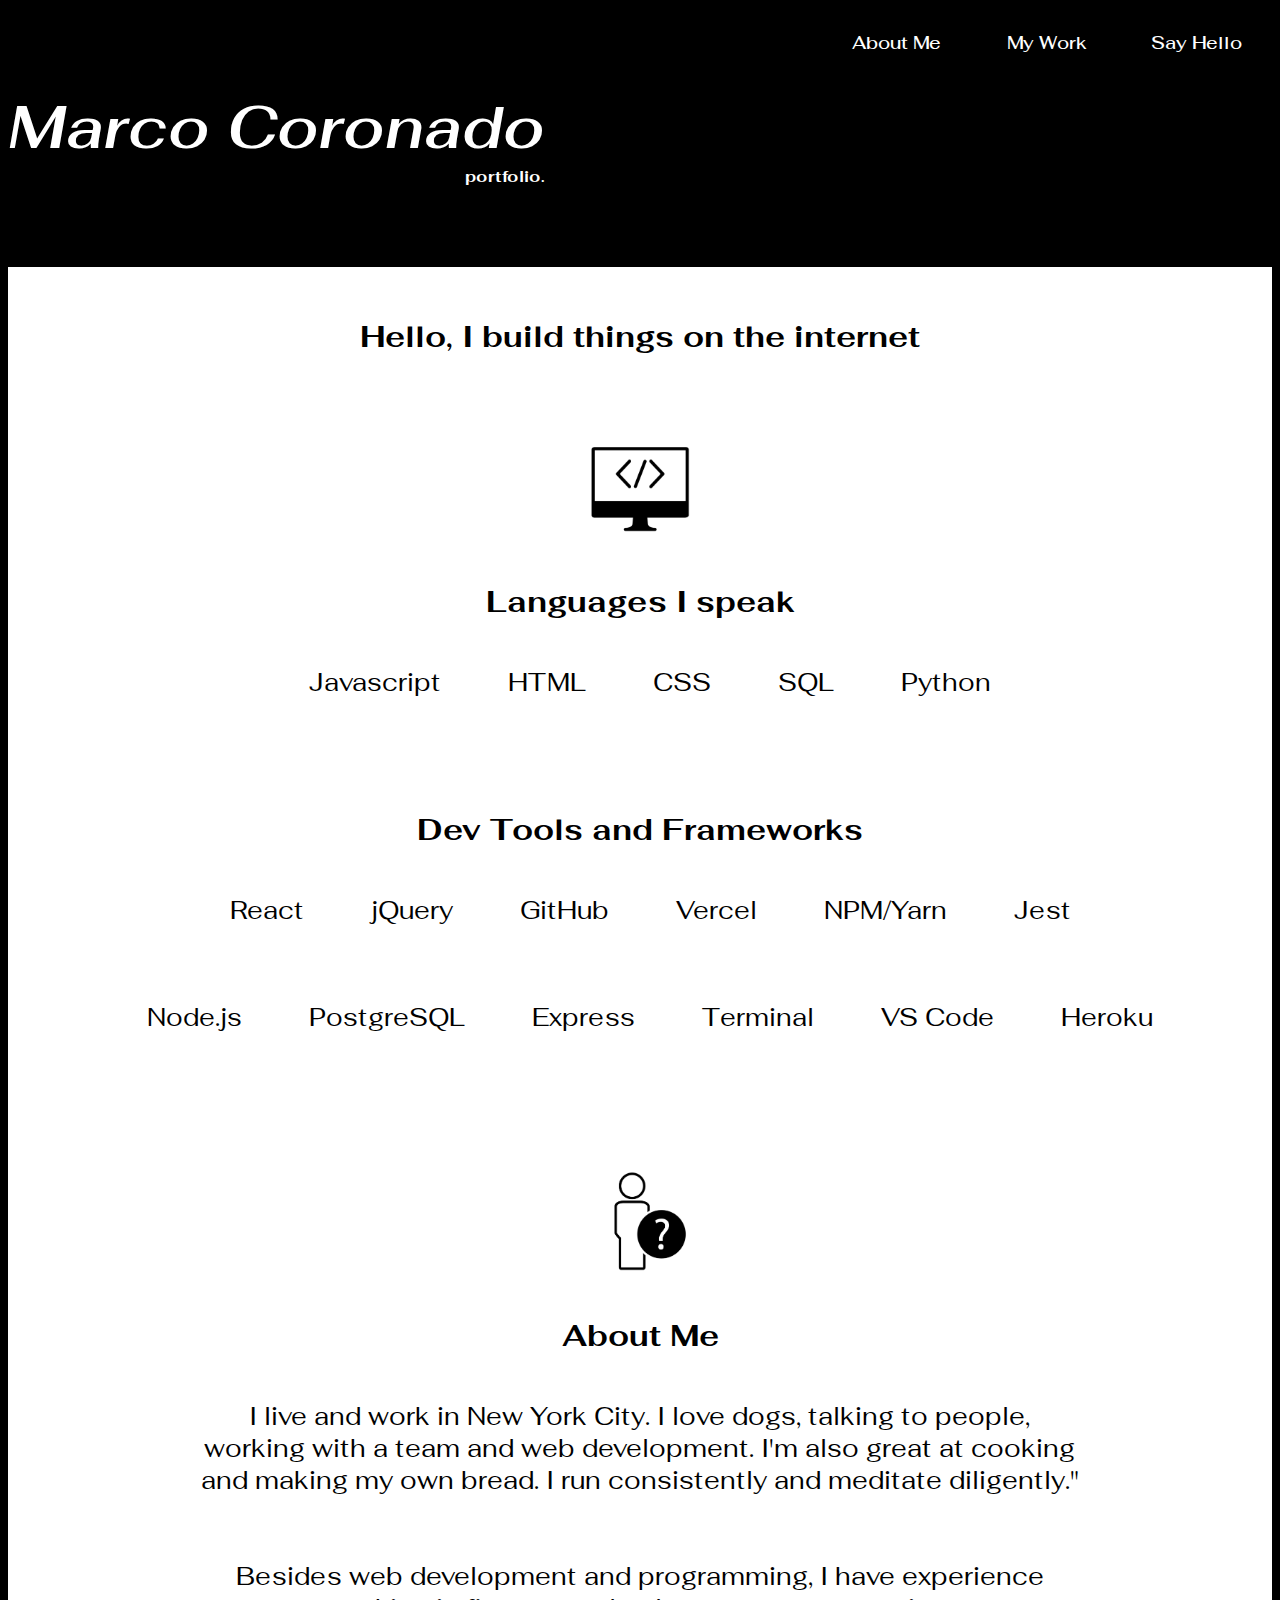
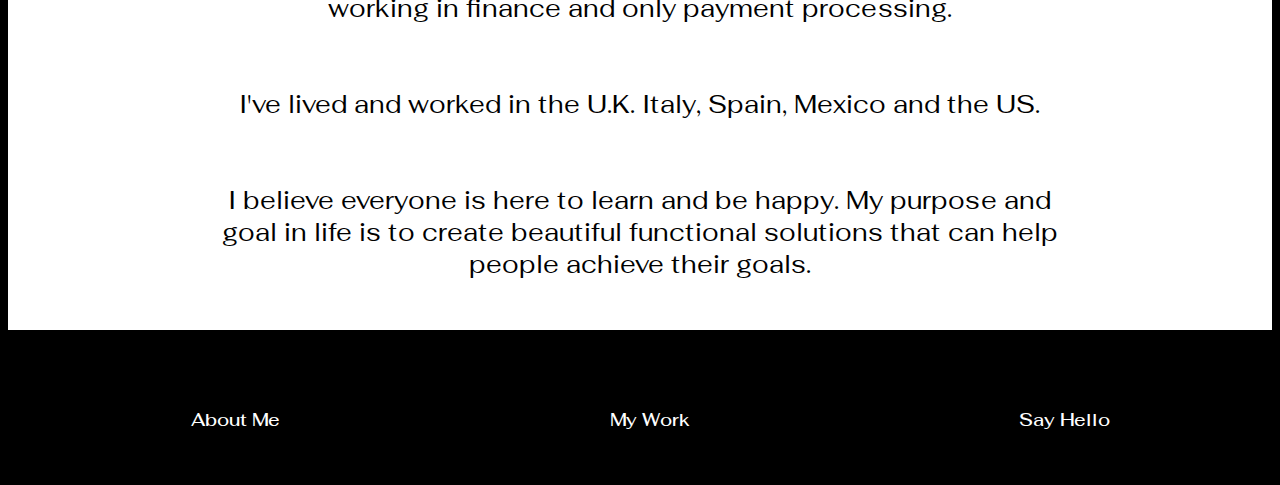
==== index.html @ 46ab3c5c "fixing links" ====
<!DOCTYPE html>
<html lang="en">
  <head>
    <meta charset="UTF-8" />

    <meta name="viewport" content="width=device-width, initial-scale=1.0" />
    <meta http-equiv="X-UA-Compatible" content="ie=edge" />
    <title>Marco Coronado's portfolio</title>
    <link
      href="https://fonts.googleapis.com/css?family=Fahkwang:300,400,500,600&display=swap"
      rel="stylesheet"
    />
    <link
      href="https://fonts.googleapis.com/css?family=Cormorant:400,500&display=swap"
      rel="stylesheet"
    />

    <link rel="stylesheet" href="css/stylesphoneview.css" />
  </head>

  <body>
    <header>
      <div class="name">
        <h1 id="name">Marco Coronado</h1>
        <h4 id="port">portfolio.</h4>
      </div>
      <a id="tagmenu" href="./html/today.html"
        ><img
          id="hmenu"
          src="./css/images/hamburguermenu.png"
          alt="hamburger menu"
      /></a>

      <div class="headerlinks">
        <ul class="nav-links">
          <li class="button">
            <a href="index.html" class="nounder">About Me</a>
          </li>
          <li class="button">
            <a href="./html/mywork.html" class="nounder">My Work</a>
          </li>
          <li class="button">
            <a href="./html/contact.html" class="nounder">Say Hello</a>
          </li>
        </ul>
      </div>
    </header>
    <main>
      <section class="me">
        <h2 id="build">Hello, I build things on the internet</h2>
      </section>
      <section class="skills">
        <div class="uno">
          <div class="dos">
            <br />
            <img
              class="iconweb"
              src="./css/images/iconweb.png"
              alt="computer icon"
            />
            <h2 id="I">
              I’m a front-end web developer, trying to practice kindness and
              compassion as a way of life and respect for our planet.
            </h2>

            <h2>Languages I speak</h2>
            <ul class="lenguages">
              <li>Javascript</li>
              <li>HTML</li>
              <li>CSS</li>
              <li>SQL</li>
              <li>Python</li>
            </ul>
            <br /><br />
            <h2>Dev Tools and Frameworks</h2>
            <ul class="tools">
              <li>React</li>
              <li>jQuery</li>
              <li>GitHub</li>
              <li>Vercel</li>
              <li>NPM/Yarn</li>
              <li>Jest</li>
            </ul>
            <ul class="tools2">
              <li>Node.js</li>
              <li>PostgreSQL</li>
              <li>Express</li>
              <li>Terminal</li>
              <li>VS Code</li>
              <li>Heroku</li>
            </ul>
            <br /><br /><br />
            <img
              class="iconweb"
              src="./css/images/historyicon.png"
              alt="information icon"
            />
            <h2>About Me</h2>

            <p class="bio">
              I live and work in New York City. I love dogs, talking to people,
              working with a team and web development. I'm also great at cooking
              and making my own bread. I run consistently and meditate
              diligently."
              <br /><br /><br />
              Besides web development and programming, I have experience working
              in finance and only payment processing.
              <br /><br /><br />I've lived and worked in the U.K. Italy, Spain,
              Mexico and the US. <br /><br /><br />
              I believe everyone is here to learn and be happy. My purpose and
              goal in life is to create beautiful functional solutions that can
              help people achieve their goals.
            </p>
          </div>
        </div>
        <footer>
          <div class="footer">
            <ul class="nav-links">
              <li class="button">
                <a href="./index.html" class="nounder">About Me</a>
              </li>
              <li class="button">
                <a href="./html/mywork.html" class="nounder">My Work</a>
              </li>
              <li class="button">
                <a href="./html/contact.html" class="nounder">Say Hello</a>
              </li>
            </ul>
          </div>
        </footer>
      </section>
    </main>
  </body>
</html>
---- css/stylesphoneview.css ----
* {
  box-sizing: border-box;
  font-family: Fahkwang;
}

#port {
  margin-top: 0;
}

#name {
  justify-content: space-between;
  margin-bottom: 0;
}

.headerlinks {
  display: none;
}

ul {
  padding: 0px;
  list-style-type: none;
}

.quizzapp {
  text-align: center;
}
.quizzapp img {
  align-content: center;
  display: inline-block;
  width: 90%;
}
.getameal img {
  align-content: center;
  display: inline-block;
  width: 90%;
}

.everRecipes img {
  align-content: center;
  display: inline-block;
  width: 90%;
}
.bookapp img {
  align-content: center;
  display: inline-block;
  width: 90%;
}

.booksmark img {
  align-content: center;
  display: inline-block;
  width: 90%;
}
.booksmark,
.getameal,
.everRecipes,
.bookapp {
  text-align: center;
}
.appdescription {
  font-size: 18px;
}
.avatar {
  display: none;
}

.main,
p,
h2,
.lenguages,
.tools,
.links,
.tools2 {
  text-align: center;
  padding: 0px;
}

.iconweb {
  height: 60px;
  display: block;
  margin-left: auto;
  margin-right: auto;
}

.lenguages,
.tools,
.tools2,
p {
  font-size: 25px;
}

footer {
  background-color: black;
}

.button {
  font-family: "Montserrat", sans-serif;
  font-weight: 500;
  color: #edf0f1;
  width: 200px;
  height: 30px;
  background-color: rgb(0, 0, 0);
  border: none;
  border-radius: 50px;
  transition: all 0.3s ease 0sc;
  font-size: 18px;
  list-style: none;
  padding: 0px;
  line-height: 0px;
}

#I {
  display: none;
}

header {
  justify-content: space-between;
  display: flex;
}
#hmenu {
  justify-content: end;
  height: 30px;
}

#tagmenu {
  margin-top: 21.44px;
  justify-content: flex-end;
}

#build {
  margin: 50px;
}

.buttonmenu {
  font-family: "Montserrat", sans-serif;
  font-weight: 500;
  color: white;
  height: 80px;
  background-color: rgb(0, 0, 0);
  border: none;
  border-radius: 50px;
  transition: all 0.3s ease 0sc;
  font-size: 30px;

  padding: 30px;
  line-height: 25px;
  margin-top: 50px;
  display: inline-block;
  text-align: center;
}

.menulinks {
  display: flex;
  flex-direction: column;
  justify-content: center;
  margin-top: 30%;
}

.menupage {
  color: white;
  text-decoration: none;
  margin: auto;
}

.contacts img {
  width: 100px;
  height: 100px;

  margin-bottom: 10px;
  padding: 15px;
}

.contacts {
  justify-content: center;
  display: flex;
  flex-direction: column;
  margin-left: auto;
  margin-right: auto;
  padding: 40px;
  font-size: 20px;
}

.contacts a {
  color: black;
}

.emailcontact {
  display: flex;
  justify-content: space-between;
}

.githubimg {
  display: flex;
  justify-content: space-between;
}

.lilinkedin {
  display: flex;
  justify-content: space-between;
}

footer {
  display: none;
}

/*big screen starts here****************big screen starts here****************big screen starts here***************/
/*big screen starts here****************big screen starts here****************big screen starts here***************/ /*big screen starts here****************big screen starts here****************big screen starts here***************/
/*big screen starts here****************big screen starts here****************big screen starts here***************/ /*big screen starts here****************big screen starts here****************big screen starts here***************/
/*big screen starts here****************big screen starts here****************big screen starts here***************/ /*big screen starts here****************big screen starts here****************big screen starts here***************/
/*big screen starts here****************big screen starts here****************big screen starts here***************/ /*big screen starts here****************big screen starts here****************big screen starts here***************/

@media screen and (min-width: 375px) {
}

/*big screen starts here****************big screen starts here****************big screen starts here***************/ /*big screen starts here****************big screen starts here****************big screen starts here***************/
/*big screen starts here****************big screen starts here****************big screen starts here***************/ /*big screen starts here****************big screen starts here****************big screen starts here***************/
/*big screen starts here****************big screen starts here****************big screen starts here***************/ /*big screen starts here****************big screen starts here****************big screen starts here***************/
/*big screen starts here****************big screen starts here****************big screen starts here***************/ /*big screen starts here****************big screen starts here****************big screen starts here***************/
/*big screen starts here****************big screen starts here****************big screen starts here***************/
/*big screen starts here****************big screen starts here****************big screen starts here***************/
/*big screen starts here****************big screen starts here****************big screen starts here***************/
@media screen and (min-width: 770px) {
  body {
    background-color: black;
  }

  .iconweb {
    display: block;
    margin-left: auto;
    margin-right: auto;
  }

  #name {
    margin-bottom: 0px;
    padding: 0px;
    margin-top: 80px;
  }
  #build {
    margin: 0px;
    font-size: 30px;
    color: black;
  }

  #port {
    margin-top: 0px;
    color: white;
    text-align: right;
    margin-bottom: 80px;
  }

  #arrow {
    height: 50px;
    margin-left: auto;
    margin-right: auto;
  }

  .avatar {
    height: 150px;
  }

  .me {
    padding: 30px;
    text-align: center;
  }

  .skills {
    background-color: black;
    height: auto;
  }

  .uno {
    background-color: white;
    height: auto;
    text-align: center;
  }

  .logo {
    height: 150px;
    justify-items: left;
  }

  .dos {
    text-align: center;
    padding-top: 10px;
    height: auto;
    color: black;
  }

  h1 {
    color: white;
    padding: 80px;
    font-size: 60px;
    text-align: center;
    font-family: "Fahkwang";
    font-style: oblique;
    font-weight: 600;
  }

  ul {
    list-style: none;
    margin-left: 20px;
    text-align: center;
  }
  .tools,
  .tools2 {
    padding-bottom: 50px;
  }

  .button {
    font-family: "Montserrat", sans-serif;
    font-weight: 500;
    width: 150px;
    height: 30px;
    background-color: black;
    border: none;
    border-radius: 50px;
    transition: all 0.3s ease 0sc;
    font-size: 18px;
    list-style: none;
    padding: 15px;
  }

  .nounder {
    color: white;
    text-decoration: none;
  }

  .bio {
    margin-left: auto;
    margin-right: auto;
    width: 70%;
    color: black;
    padding-bottom: 50px;
  }

  .button:hover {
    background-color: rgba(0, 136, 169, 0.6);
  }

  li {
    padding: 30px;
    text-align: center;
    display: inline;
  }

  .nav-links {
    display: flex;
    flex-direction: row;
    justify-content: space-around;
    padding: 0;
    margin-top: 20px;
  }

  main {
    color: black;
    height: auto;
    background-color: white;
  }

  footer {
    padding-top: 30px;
    background: black;
    display: block;
    font-size: 50px;
  }

  .links {
    display: flex;
    flex-direction: row;
  }

  .iconweb {
    height: 100px;
  }

  h2 {
    padding: 20px;

    font-size: 30px;
  }

  .contacts {
    justify-content: center;
    display: flex;
    margin-left: auto;
    margin-right: auto;
    padding: 40px;
  }

  .contacts a {
    color: black;
    justify-content: space-around;
  }

  .contacts img {
    width: 160px;
    height: 160px;
  }

  .quizzapp img {
    display: inline-block;
    margin: 0;
    width: 600px;
    text-align: center;
  }

  .booksmark img {
    width: 600px;
    height: auto;
  }

  .everRecipes img {
    width: 600px;
    height: auto;
  }

  .getameal img {
    display: inline-block;
    margin: 0;
    width: 600px;
    text-align: center;
  }

  .bookapp img {
    display: inline-block;
    margin: 0;
    width: 600px;
    text-align: center;
  }
  .contacts div {
    margin: 60px;
  }

  .headerlinks {
    display: inline-block;
  }

  .emailcontact {
    font-size: 40px;
  }

  .githubimg {
    font-size: 40px;
  }

  .lilinkedin {
    font-size: 40px;
  }

  .contacts {
    margin: 80px;
  }
}
/* , and end it with  @media screen and (min-width: 650px) */
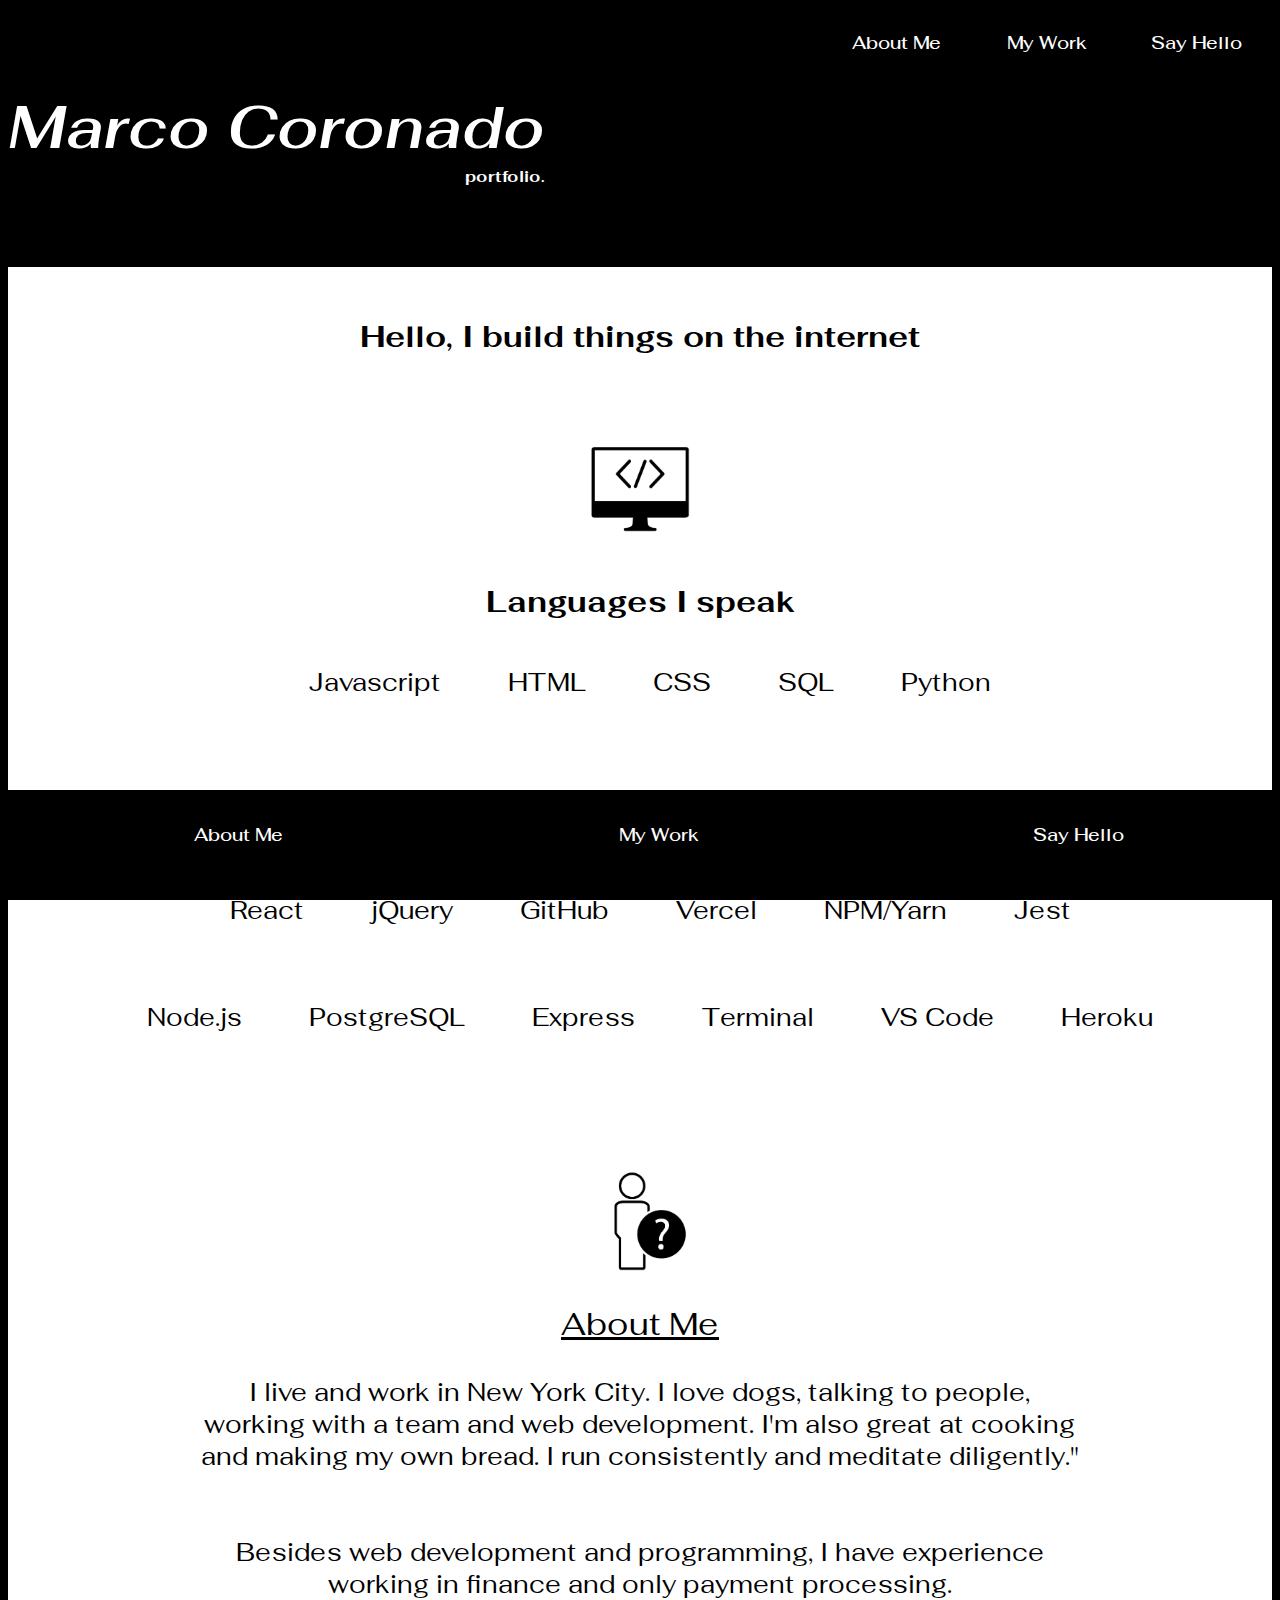
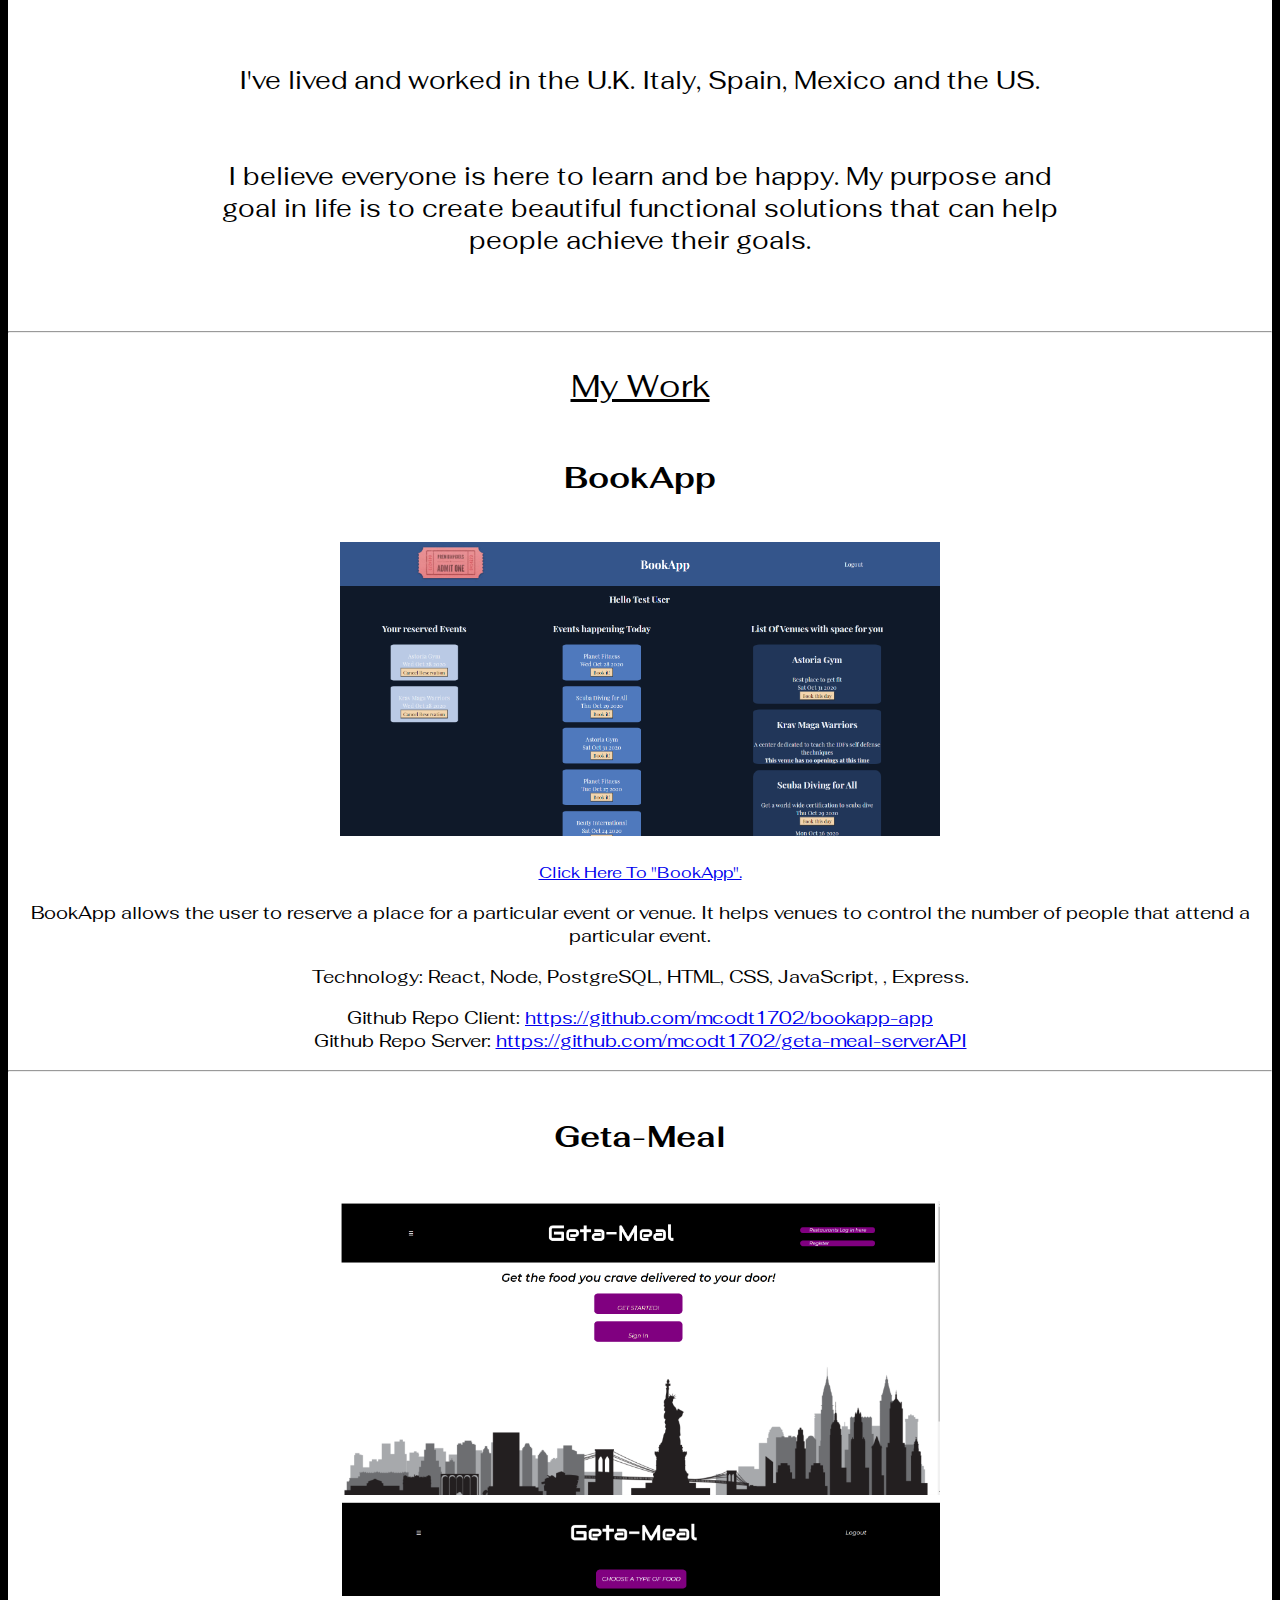
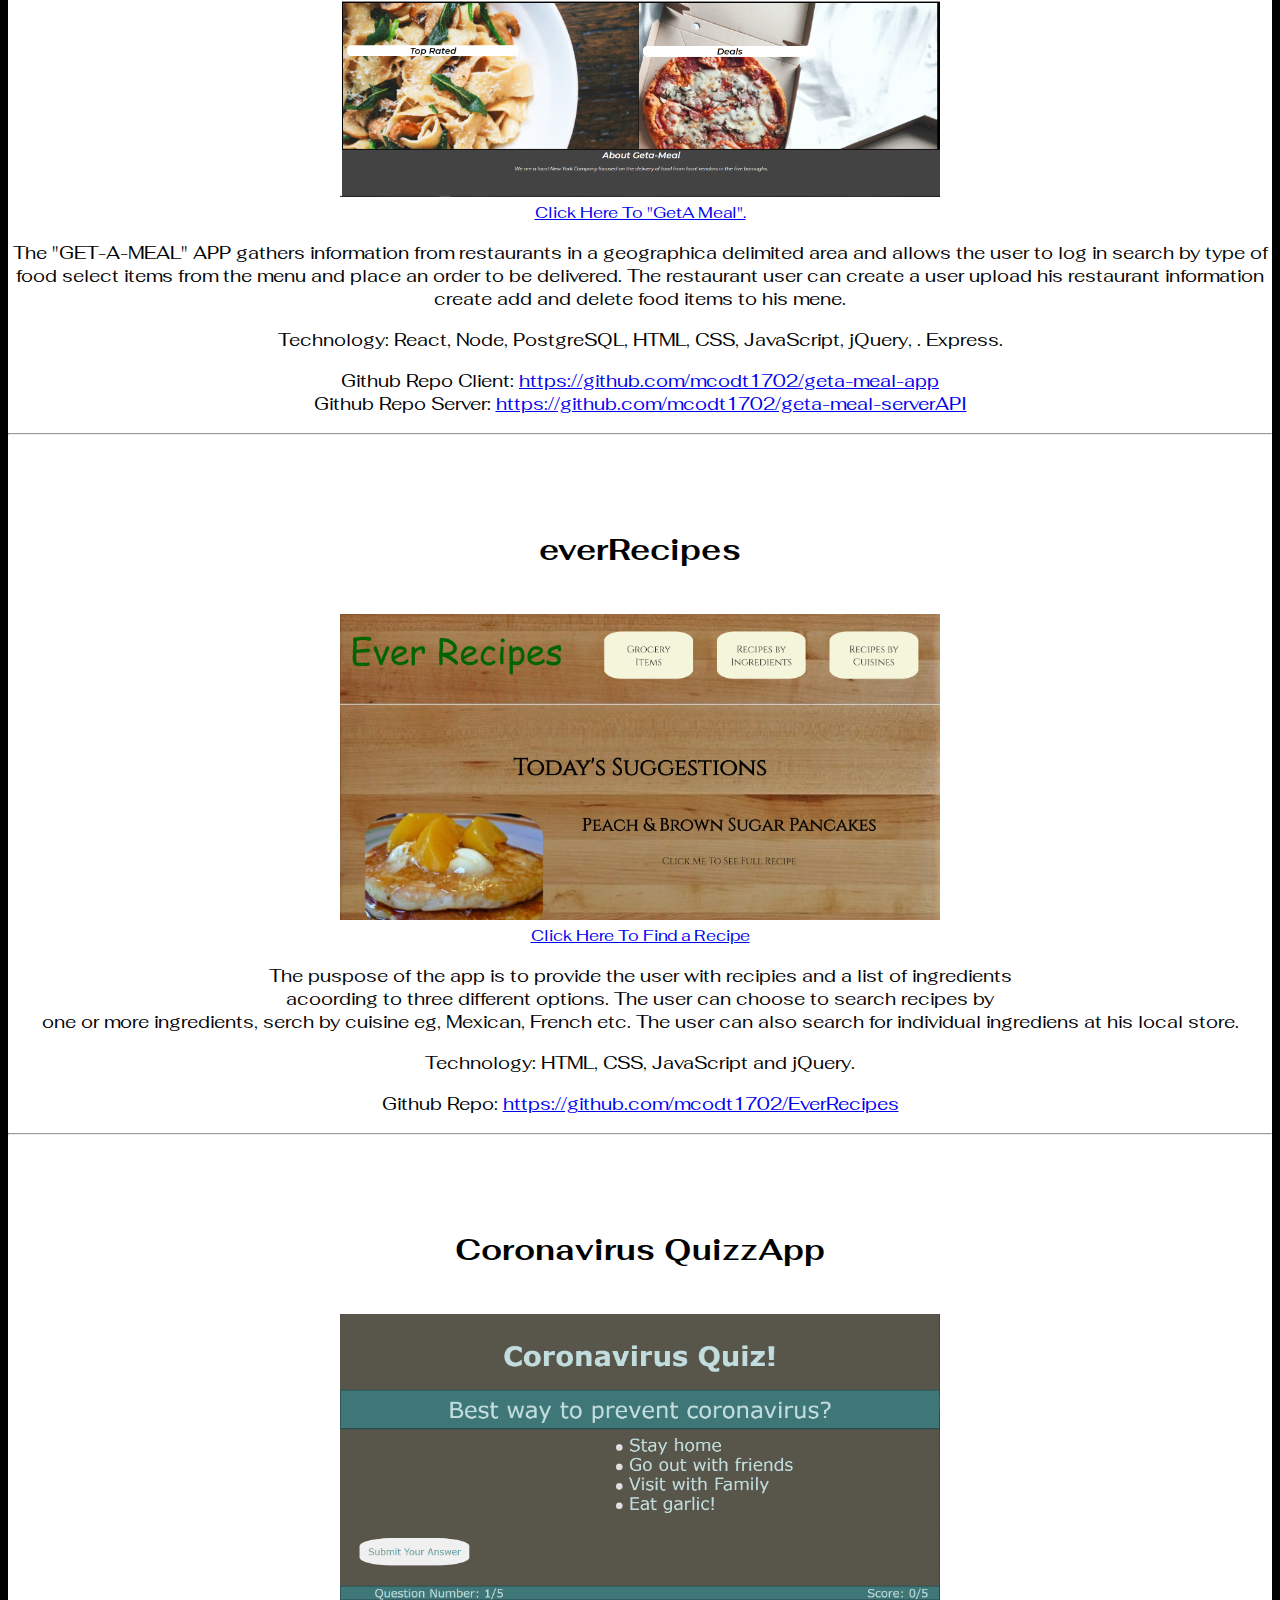
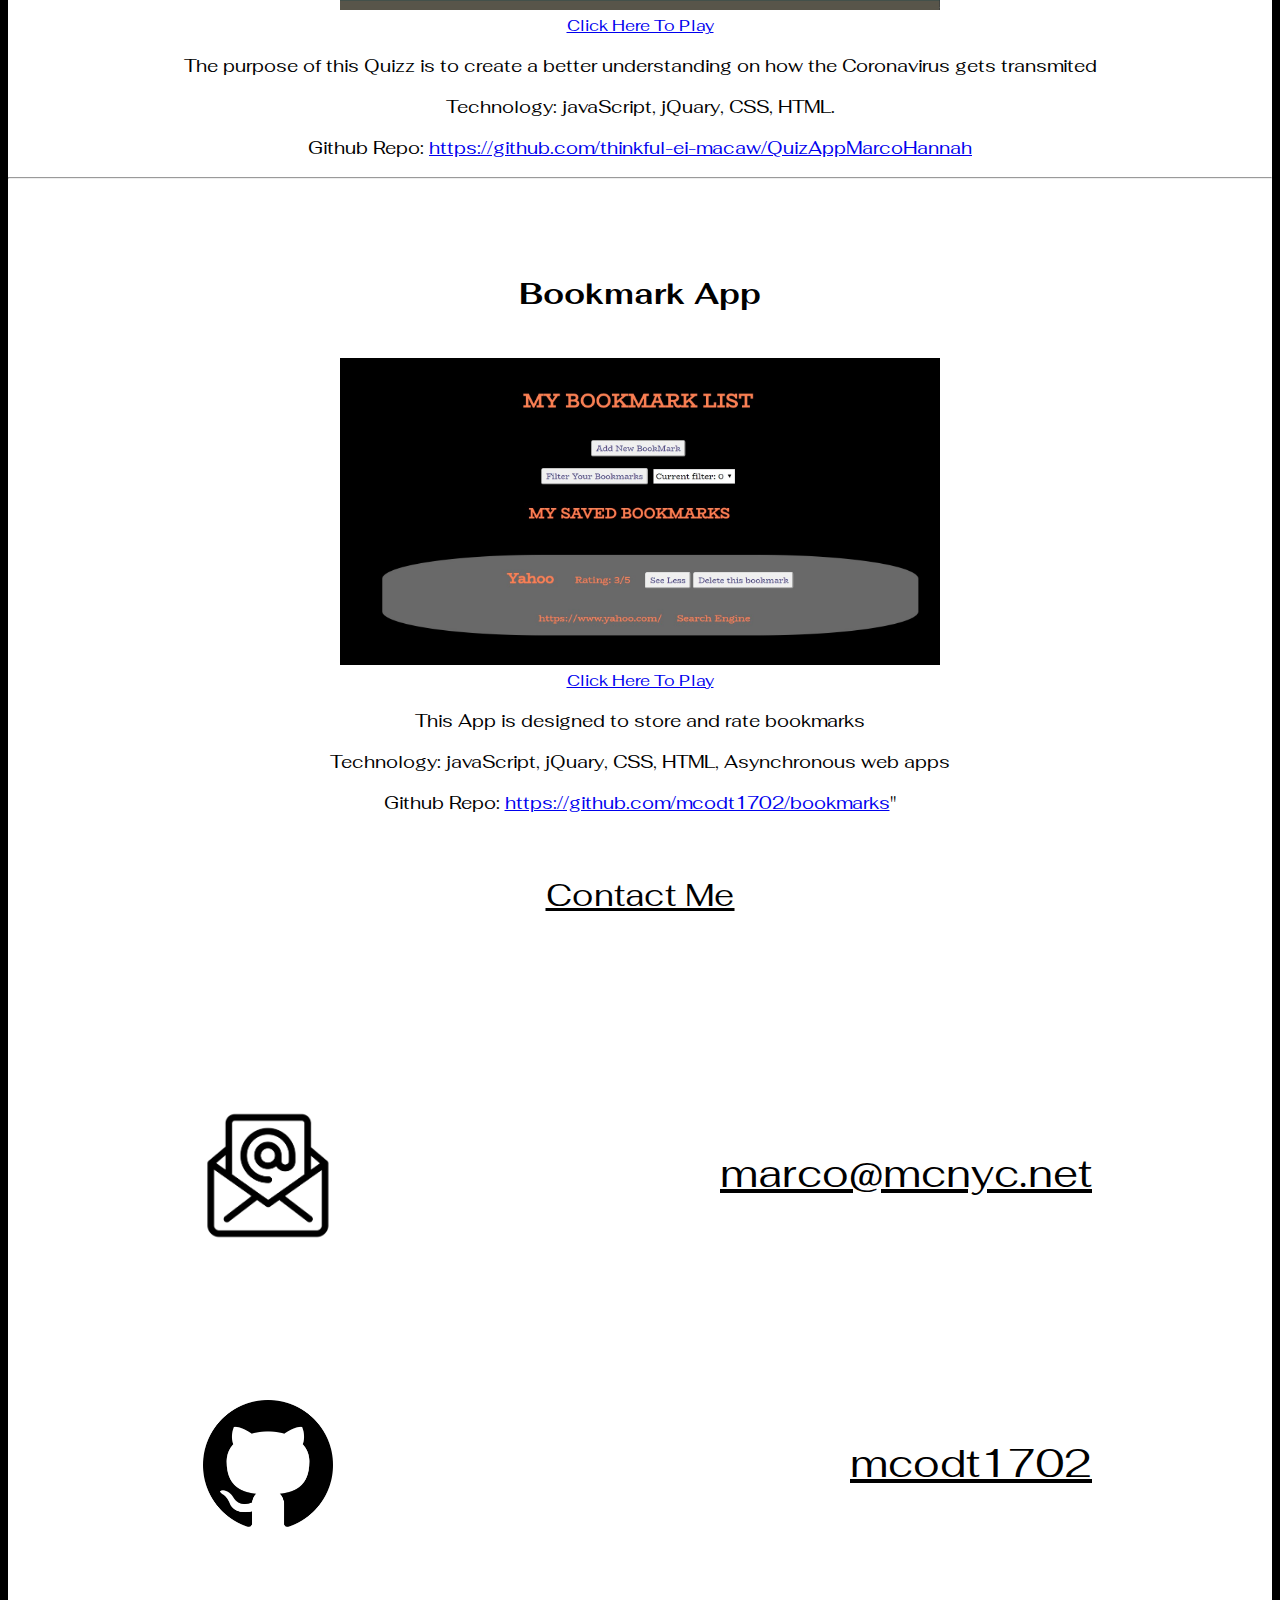
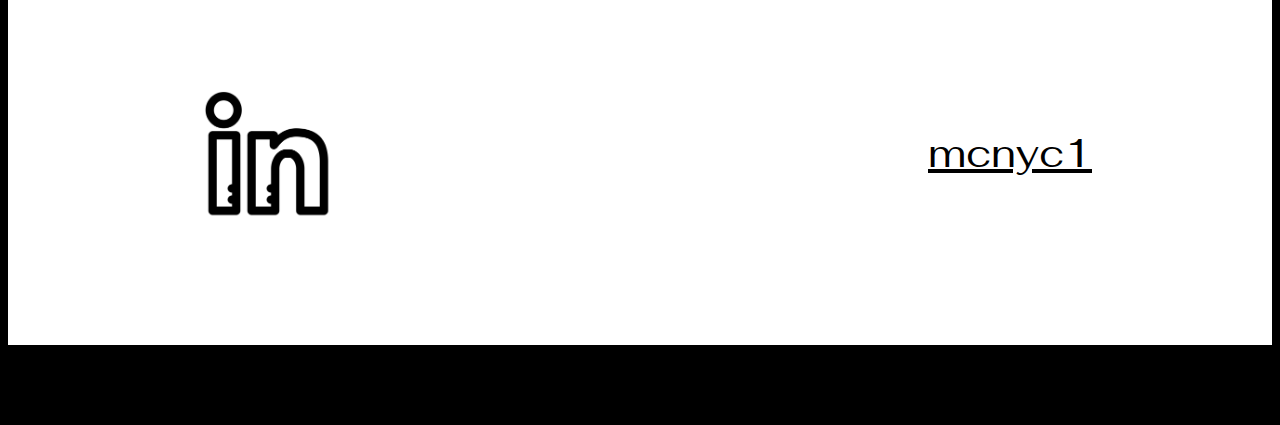
==== commit d90822d6: "single scroll page" ====
--- a/index.html
+++ b/index.html
@@ -34,13 +34,14 @@
       <div class="headerlinks">
         <ul class="nav-links">
           <li class="button">
-            <a href="index.html" class="nounder">About Me</a>
-          </li>
-          <li class="button">
-            <a href="./html/mywork.html" class="nounder">My Work</a>
-          </li>
-          <li class="button">
-            <a href="./html/contact.html" class="nounder">Say Hello</a>
+            <a href="#zero" class="nounder">About Me</a>
+          </li>
+          <li class="button">
+            <a href="#uno" class="nounder">My Work</a>
+          
+          </li>
+          <li class="button">
+            <a href="#dos" class="nounder">Say Hello</a>
           </li>
         </ul>
       </div>
@@ -95,7 +96,7 @@
               src="./css/images/historyicon.png"
               alt="information icon"
             />
-            <h2>About Me</h2>
+            <p class="sectionName" id="zero">About Me</p>
 
             <p class="bio">
               I live and work in New York City. I love dogs, talking to people,
@@ -112,23 +113,254 @@
               help people achieve their goals.
             </p>
           </div>
-        </div>
-        <footer>
-          <div class="footer">
-            <ul class="nav-links">
-              <li class="button">
-                <a href="./index.html" class="nounder">About Me</a>
-              </li>
-              <li class="button">
-                <a href="./html/mywork.html" class="nounder">My Work</a>
-              </li>
-              <li class="button">
-                <a href="./html/contact.html" class="nounder">Say Hello</a>
-              </li>
-            </ul>
-          </div>
-        </footer>
-      </section>
+       <hr>
+        <div class="uno" id="uno">
+          <p class="sectionName">My Work</p>
+          <div class="bookapp">
+            <h2>BookApp</h2>
+            <img
+              class="apps"
+              src="../css/images/bookapp.png"
+              alt="image of landing page for the booking application"
+            />
+            <br />
+
+            <span>
+              <a
+                class="clicktoplay"
+                href="https://bookapp-api.vercel.app/"
+                target="_blank"
+                ><br />Click Here To "BookApp".
+              </a>
+            </span>
+            <p class="appdescription">
+              BookApp allows the user to reserve a place for a particular event
+              or venue. It helps venues to control the number of people that
+              attend a particular event. <br />
+            </p>
+            <p class="appdescription">
+              Technology: React, Node, PostgreSQL, HTML, CSS, JavaScript, ,
+              Express.
+            </p>
+            <p class="appdescription">
+              Github Repo Client:
+              <a href="https://github.com/mcodt1702/bookapp-app" target="_blank"
+                >https://github.com/mcodt1702/bookapp-app</a
+              ><br />
+              Github Repo Server:
+              <a
+                href="https://github.com/mcodt1702/geta-meal-serverAPI"
+                target="_blank"
+                >https://github.com/mcodt1702/geta-meal-serverAPI</a
+              >
+            </p>
+          </div>
+          <hr />
+          <div class="getameal">
+            <h2>Geta-Meal</h2>
+            <img
+              class="apps"
+              src="../css/images/getameallanding.png"
+              alt="image of landing page for geta_meal"
+            />
+            <br />
+            <img
+              class="apps"
+              src="../css/images/getameal_signedin.png"
+              alt="image of getameal_signedin"
+            />
+
+            <span>
+              <a
+                class="clicktoplay"
+                href="https://geta-meal-app-90kfinc0q.vercel.app/"
+                target="_blank"
+                ><br />Click Here To "GetA Meal".
+              </a>
+            </span>
+            <p class="appdescription">
+              The "GET-A-MEAL" APP gathers information from restaurants in a
+              geographica delimited area and allows the user to log in search by
+              type of food select items from the menu and place an order to be
+              delivered. The restaurant user can create a user upload his
+              restaurant information create add and delete food items to his
+              mene.<br />
+            </p>
+            <p class="appdescription">
+              Technology: React, Node, PostgreSQL, HTML, CSS, JavaScript,
+              jQuery, . Express.
+            </p>
+            <p class="appdescription">
+              Github Repo Client:
+              <a
+                href="https://github.com/mcodt1702/geta-meal-app"
+                target="_blank"
+                >https://github.com/mcodt1702/geta-meal-app</a
+              ><br />
+              Github Repo Server:
+              <a
+                href="https://github.com/mcodt1702/geta-meal-serverAPI"
+                target="_blank"
+                >https://github.com/mcodt1702/geta-meal-serverAPI</a
+              >
+            </p>
+          </div>
+          <hr />
+          <br /><br />
+          <div class="everRecipes">
+            <h2>everRecipes</h2>
+            <img
+              class="apps"
+              src="../css/images/everRecipesStartPage.png"
+              alt="image of ever recipes app"
+            />
+          </div>
+          <span>
+            <a
+              class="clicktoplay"
+              href="https://mcodt1702.github.io/EverRecipes/"
+              target="_blank"
+              >Click Here To Find a Recipe
+            </a>
+          </span>
+          <p class="appdescription">
+            The puspose of the app is to provide the user with recipies and a
+            list of ingredients<br />
+            acoording to three different options. The user can choose to search
+            recipes by <br />one or more ingredients, serch by cuisine eg,
+            Mexican, French etc. The user can also search for individual
+            ingrediens at his local store.
+          </p>
+          <p class="appdescription">
+            Technology: HTML, CSS, JavaScript and jQuery.
+          </p>
+          <p class="appdescription">
+            Github Repo:
+            <a href="https://github.com/mcodt1702/EverRecipes" target="_blank"
+              >https://github.com/mcodt1702/EverRecipes</a
+            >
+          </p>
+          <hr />
+          <br /><br />
+          <div class="quizzapp">
+            <h2>Coronavirus QuizzApp</h2>
+            <img
+              class="apps"
+              src="../css/images/Capture.PNG"
+              alt="image of quizzapp game"
+            />
+          </div>
+          <span>
+            <a
+              class="clicktoplay"
+              href="https://thinkful-ei-macaw.github.io/QuizAppMarcoHannah"
+              target="_blank"
+              >Click Here To Play
+            </a>
+          </span>
+          <p class="appdescription">
+            The purpose of this Quizz is to create a better understanding on how
+            the Coronavirus gets transmited
+          </p>
+          <p class="appdescription">
+            Technology: javaScript, jQuary, CSS, HTML.
+          </p>
+          <p class="appdescription">
+            Github Repo:
+            <a
+              href="https://github.com/thinkful-ei-macaw/QuizAppMarcoHannah"
+              target="_blank"
+              >https://github.com/thinkful-ei-macaw/QuizAppMarcoHannah</a
+            >
+          </p>
+          <hr />
+          <br /><br />
+          <div class="booksmark">
+            <h2>Bookmark App</h2>
+            <img
+              class="apps"
+              src="../css/images/bookmarks.PNG"
+              alt="image of bookmarks game"
+            />
+          </div>
+          <span>
+            <a
+              class="clicktoplay"
+              href="https://thinkful-ei-macaw.github.io/Marco-bookmarks-app/"
+              target="_blank"
+              >Click Here To Play
+            </a>
+          </span>
+          <p class="appdescription">
+            This App is designed to store and rate bookmarks
+          </p>
+          <p class="appdescription">
+            Technology: javaScript, jQuary, CSS, HTML, Asynchronous web apps
+          </p>
+          <p class="appdescription">
+            Github Repo:
+            <a href="https://github.com/mcodt1702/bookmarks" target="_blank"
+              >https://github.com/mcodt1702/bookmarks</a
+            >"
+          </p>
+        </div><div class="dos" id="dos">
+          <p class="sectionName">Contact Me</p>
+          <div class="contacts">
+            <div class="emailcontact">
+              <img
+                src="../css/images/emailicon.png"
+                alt="image of an envelope icon"
+              />
+              <a href="mailto:marco@mcnyc.net">
+                <br />
+                <span>marco@mcnyc.net</span></a
+              >
+            </div>
+
+            <div class="githubimg">
+              <img
+                class="githubimg"
+                src="../css/images/githubicon.png"
+                alt="github icon"
+              />
+              <a href="https://github.com/mcodt1702" target="_blank">
+                <br />
+                <span>mcodt1702</span></a
+              >
+            </div>
+
+            <div class="lilinkedin">
+              <img
+                class="linkedin"
+                src="../css/images/linkedinicon.png"
+                alt="linkedin icon"
+              />
+              <a href="https://www.linkedin.com/in/mcnyc1/" target="blank"
+                ><br />
+                <span>mcnyc1</span></a
+              >
+            </div>
+        
+
+     
     </main>
+    <footer>
+      <div class="footer">
+        <ul class="nav-links">
+          <li class="button">
+            <a href="#zero" class="nounder">About Me</a>
+          </li>
+          <li class="button">
+            <a href="#uno" class="nounder">My Work</a>
+          
+          </li>
+          <li class="button">
+            <a href="#dos" class="nounder">Say Hello</a>
+          </li>
+        </ul>
+      </div>
+      
+ 
+    </footer>
   </body>
 </html>
--- a/css/stylesphoneview.css
+++ b/css/stylesphoneview.css
@@ -87,10 +87,6 @@
 .tools2,
 p {
   font-size: 25px;
-}
-
-footer {
-  background-color: black;
 }
 
 .button {
@@ -358,10 +354,19 @@
   }
 
   footer {
-    padding-top: 30px;
+    padding-top: 10px;
     background: black;
     display: block;
     font-size: 50px;
+    position: fixed;
+    bottom: 0;
+    width: 100%;
+    margin-left: 0;
+    height: 5hv;
+  }
+
+  footer links {
+    color: white;
   }
 
   .links {
@@ -450,5 +455,10 @@
   .contacts {
     margin: 80px;
   }
+
+  .sectionName {
+    font-size: xx-large;
+    text-decoration: underline;
+  }
 }
 /* , and end it with  @media screen and (min-width: 650px) */
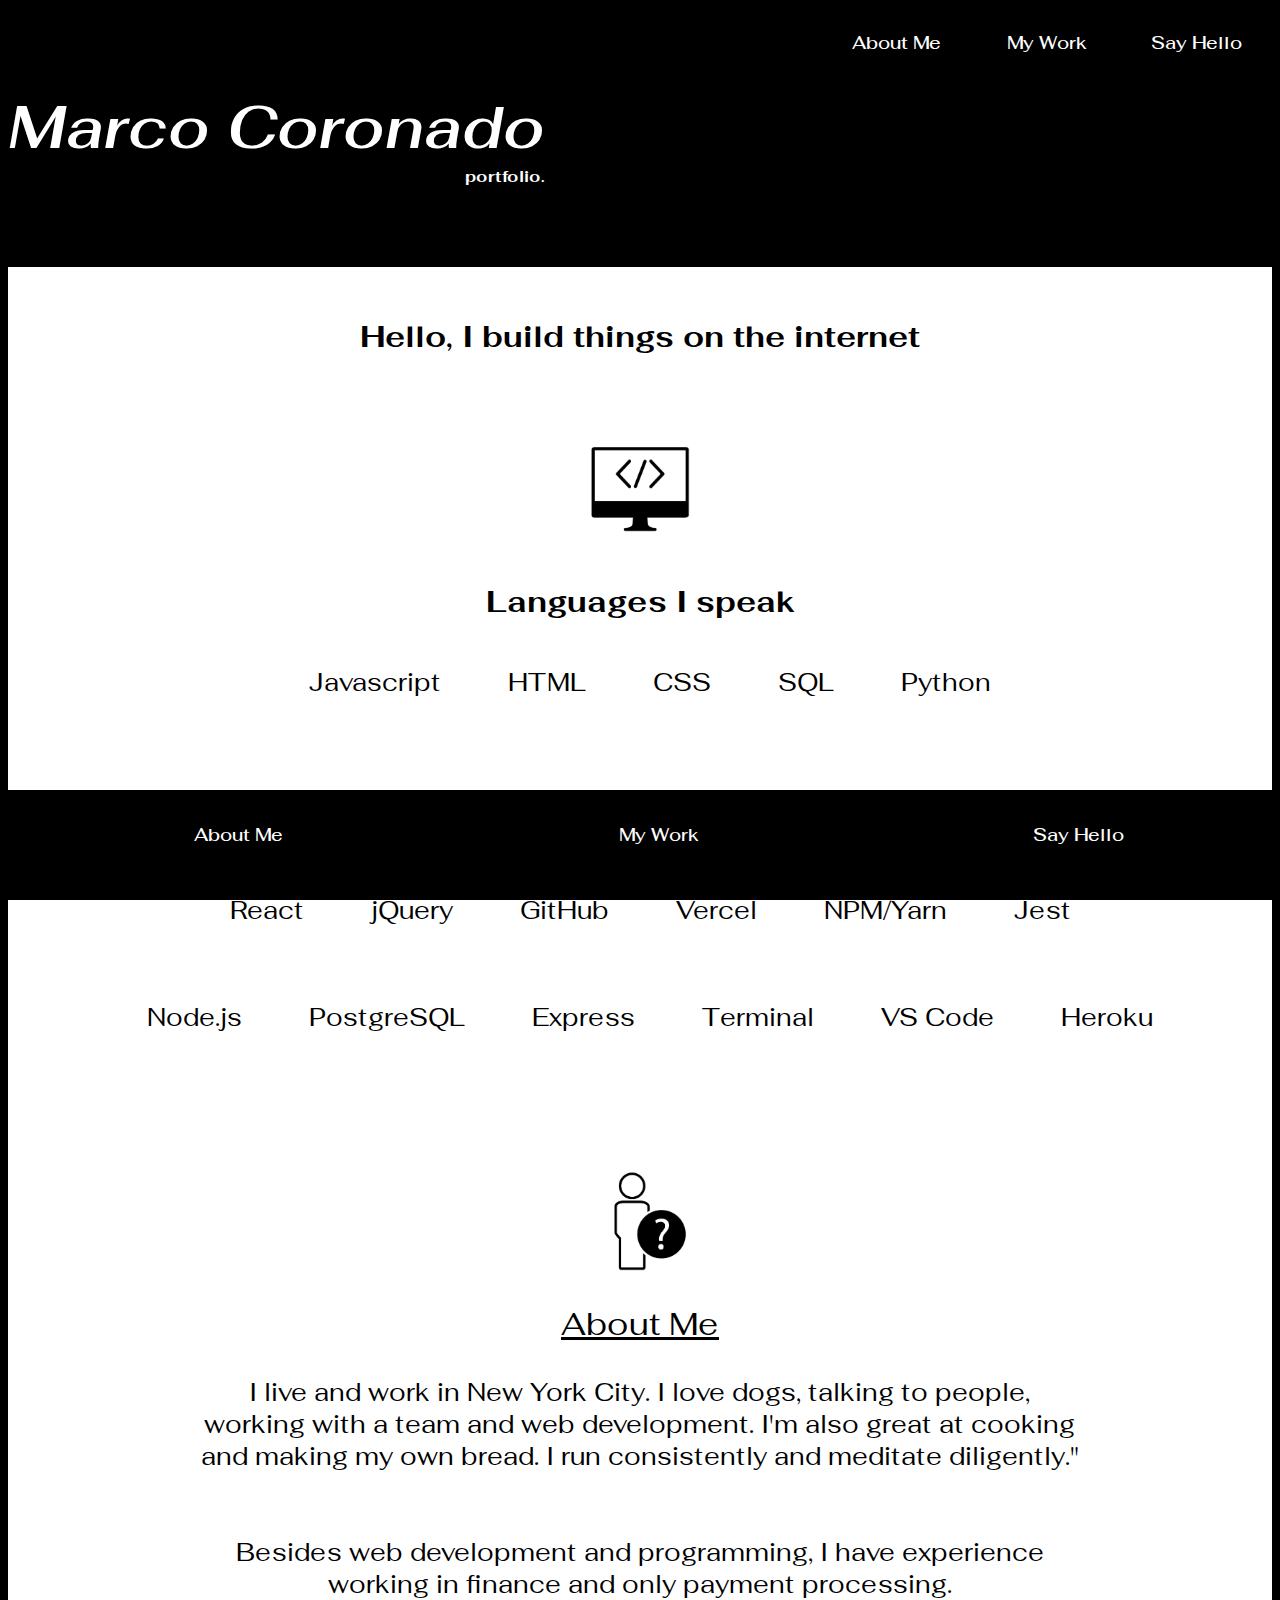
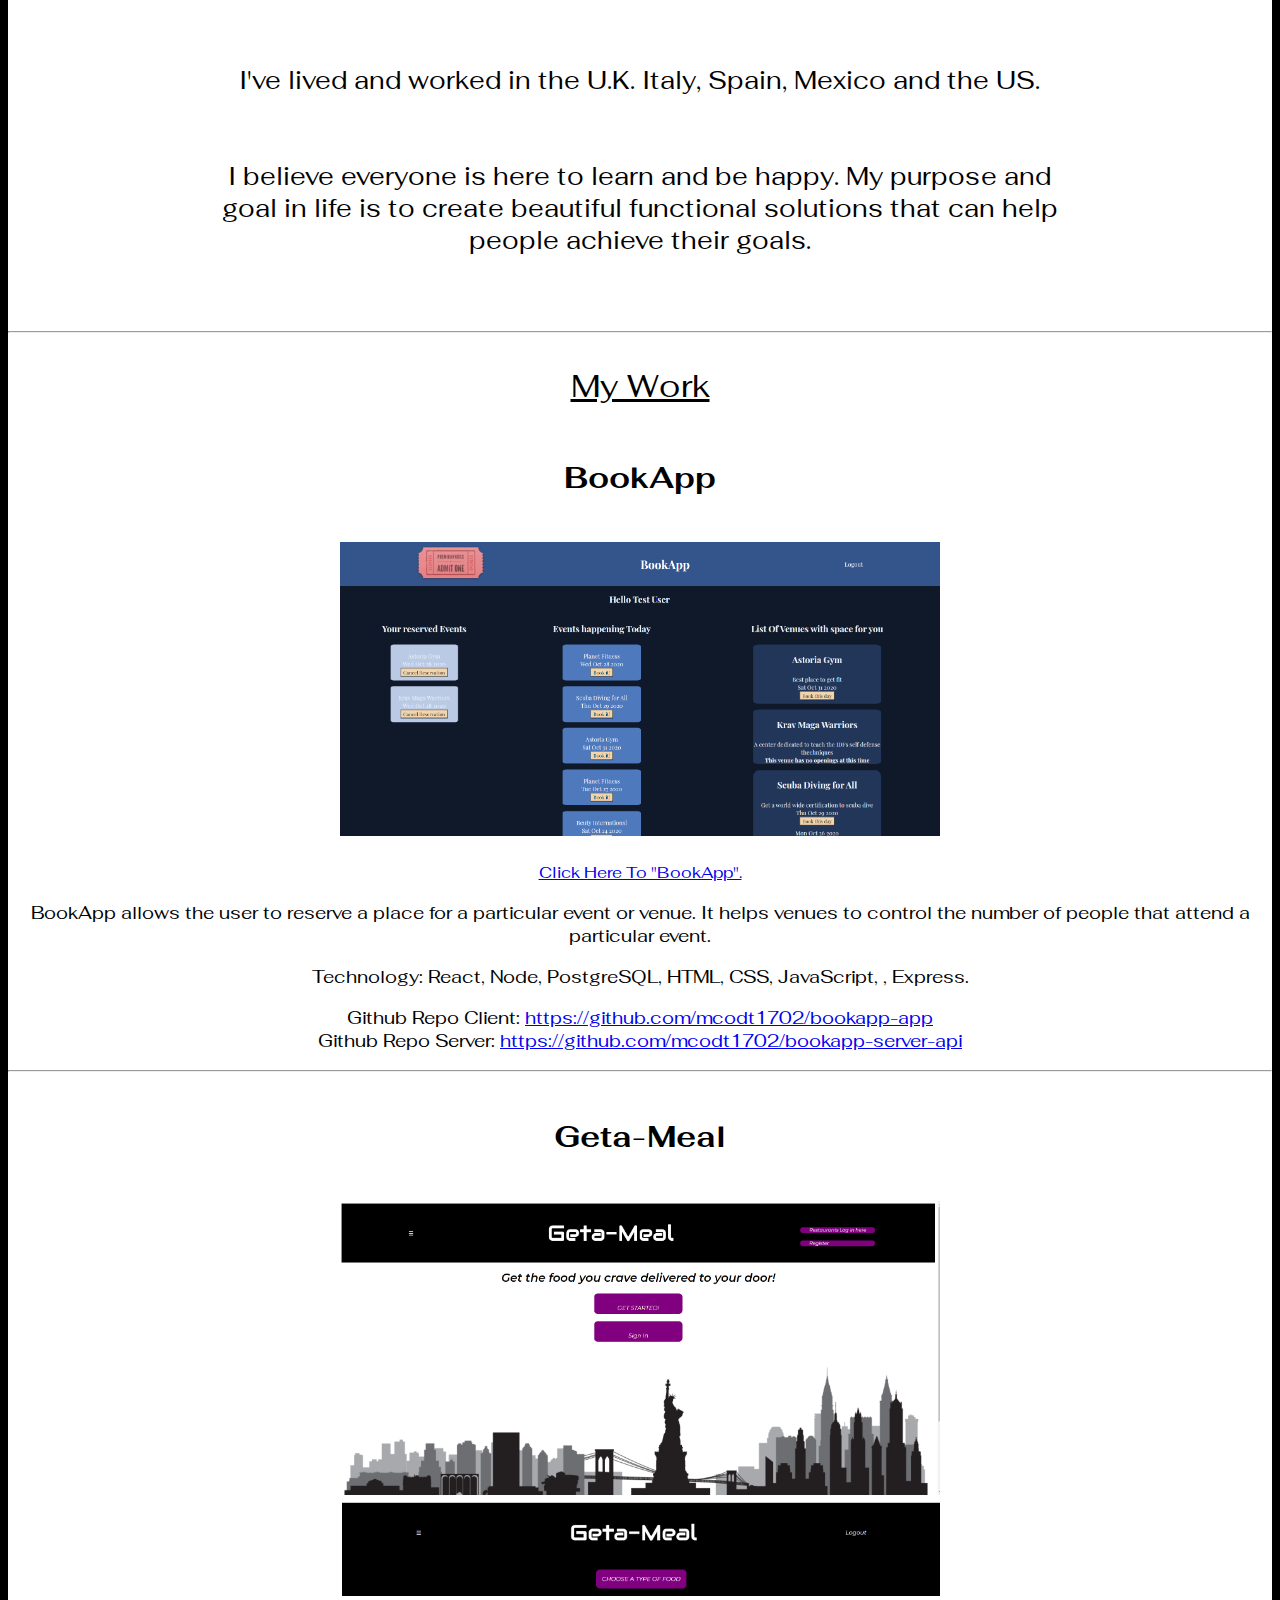
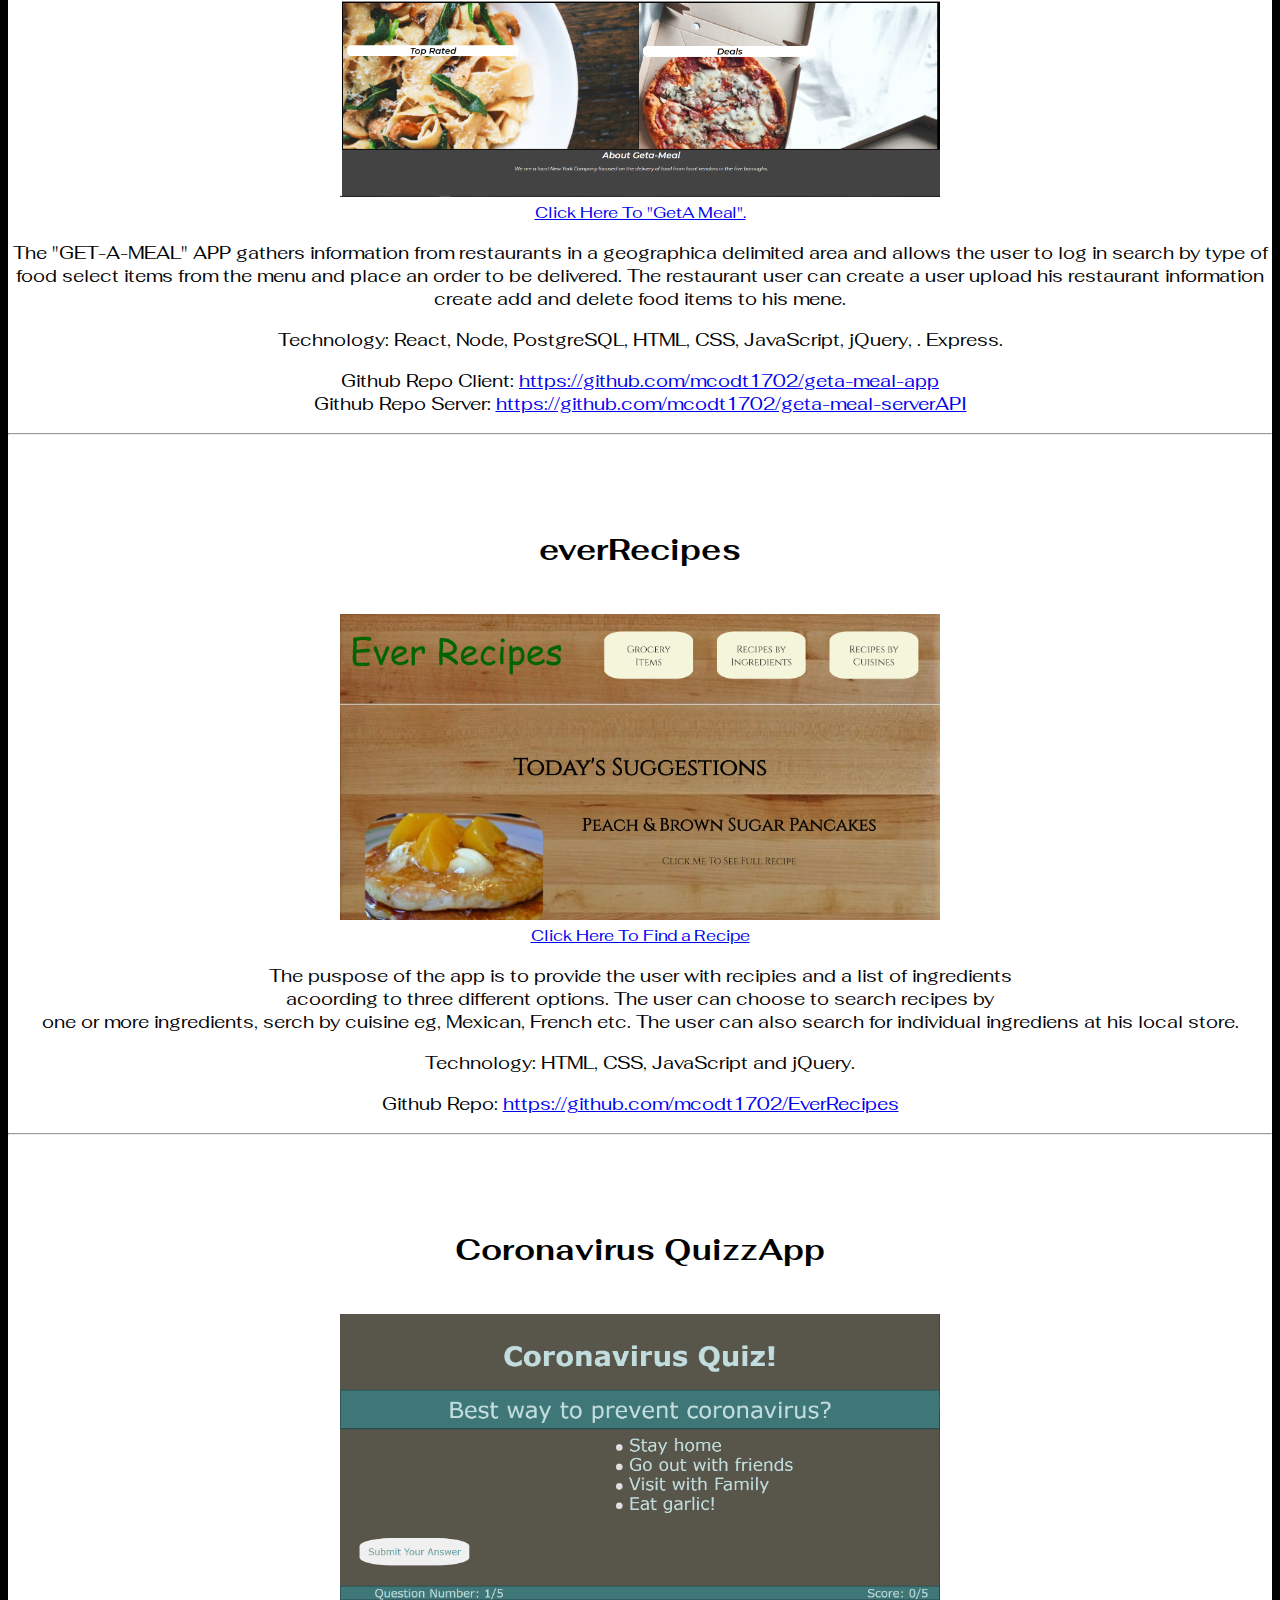
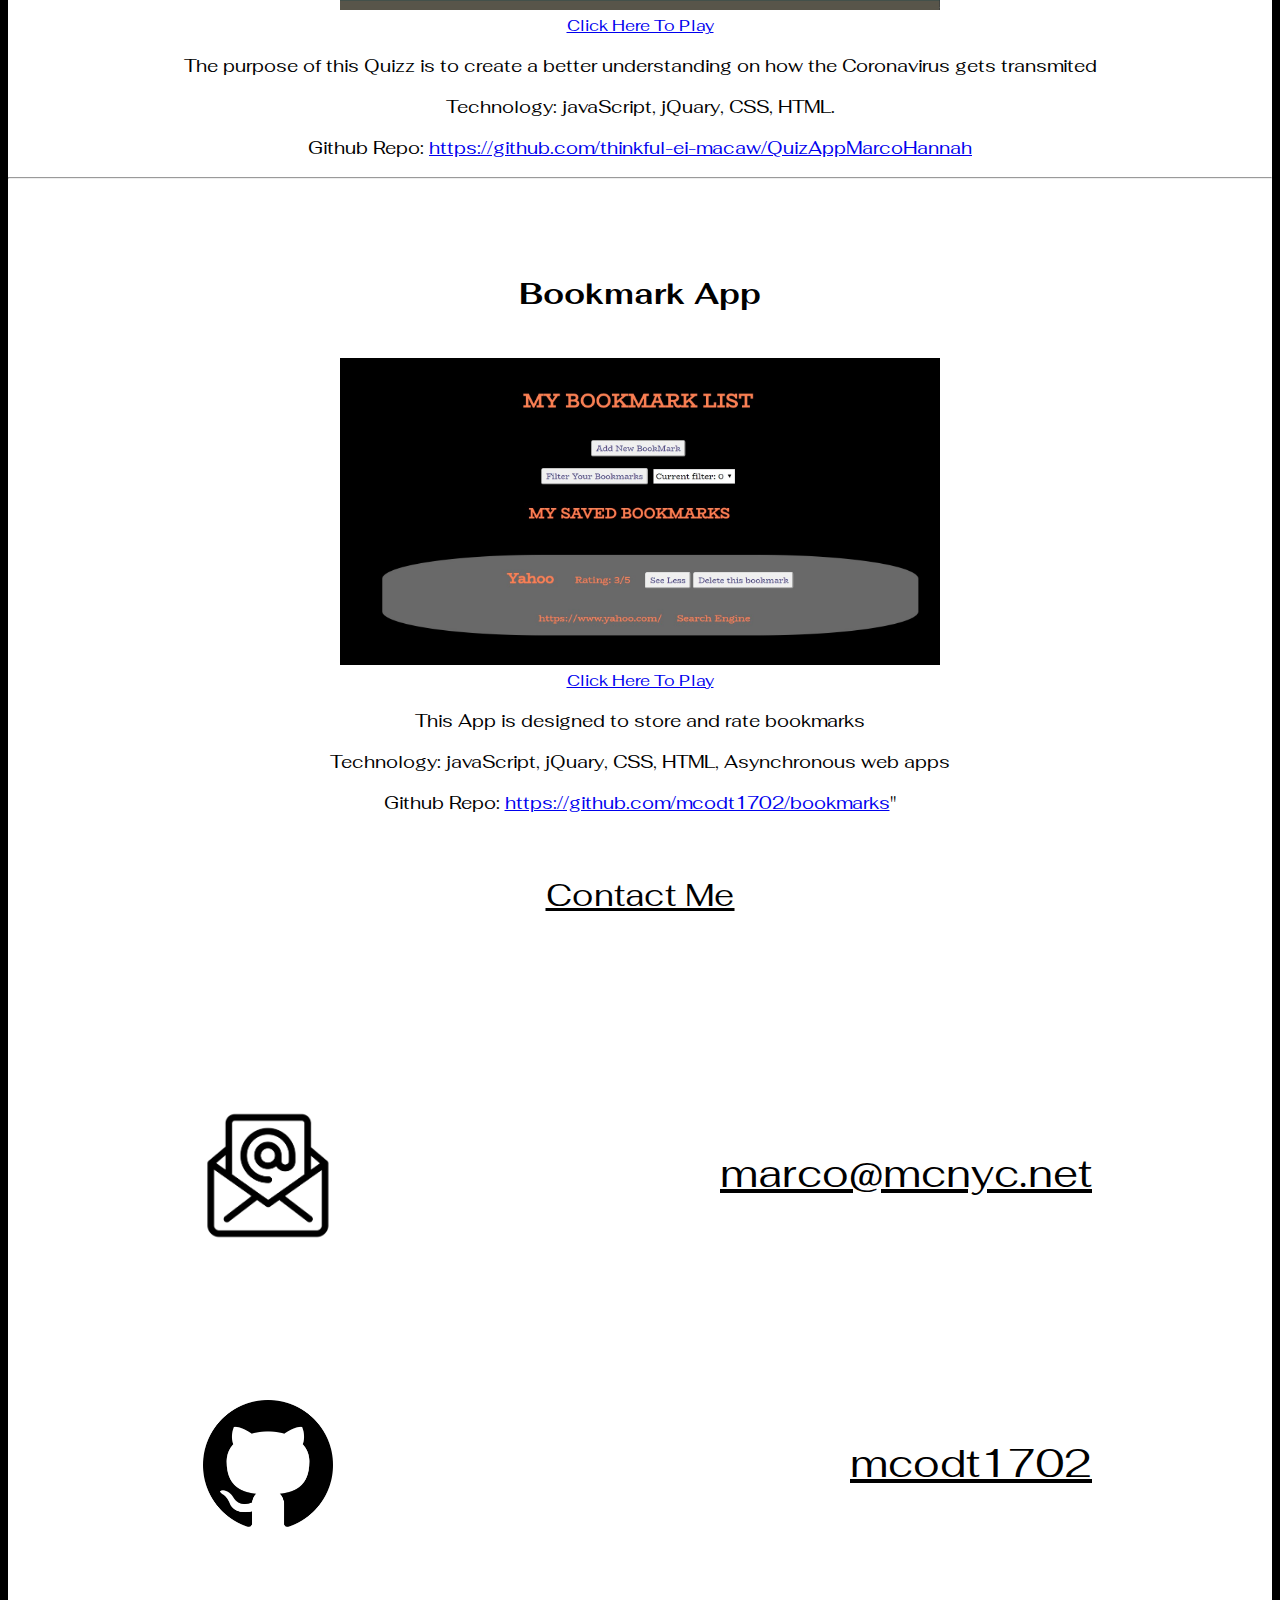
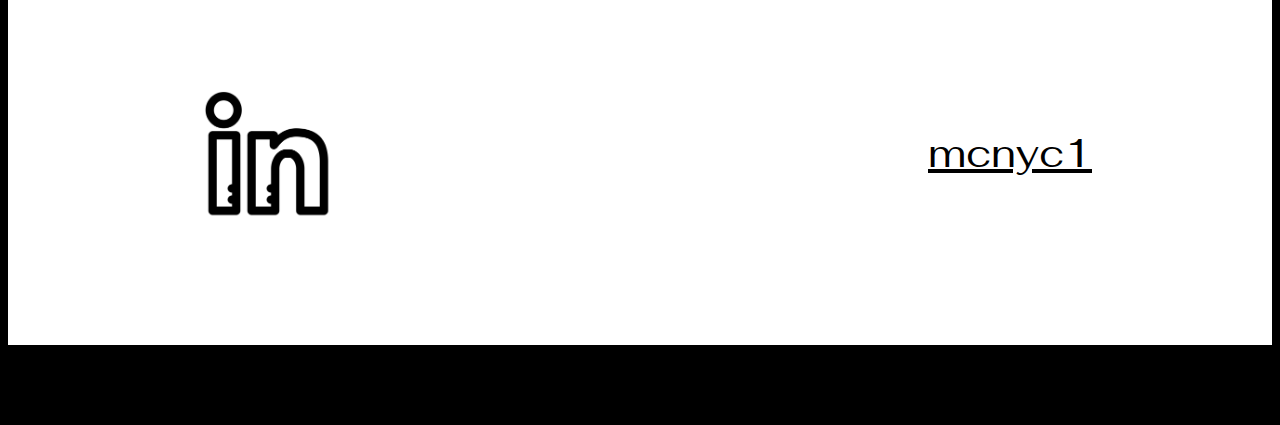
==== commit efeb225f: "single scroll page" ====
--- a/index.html
+++ b/index.html
@@ -149,9 +149,9 @@
               ><br />
               Github Repo Server:
               <a
-                href="https://github.com/mcodt1702/geta-meal-serverAPI"
-                target="_blank"
-                >https://github.com/mcodt1702/geta-meal-serverAPI</a
+                href="https://github.com/mcodt1702/bookapp-server-api"
+                target="_blank"
+                >https://github.com/mcodt1702/bookapp-server-api</a
               >
             </p>
           </div>
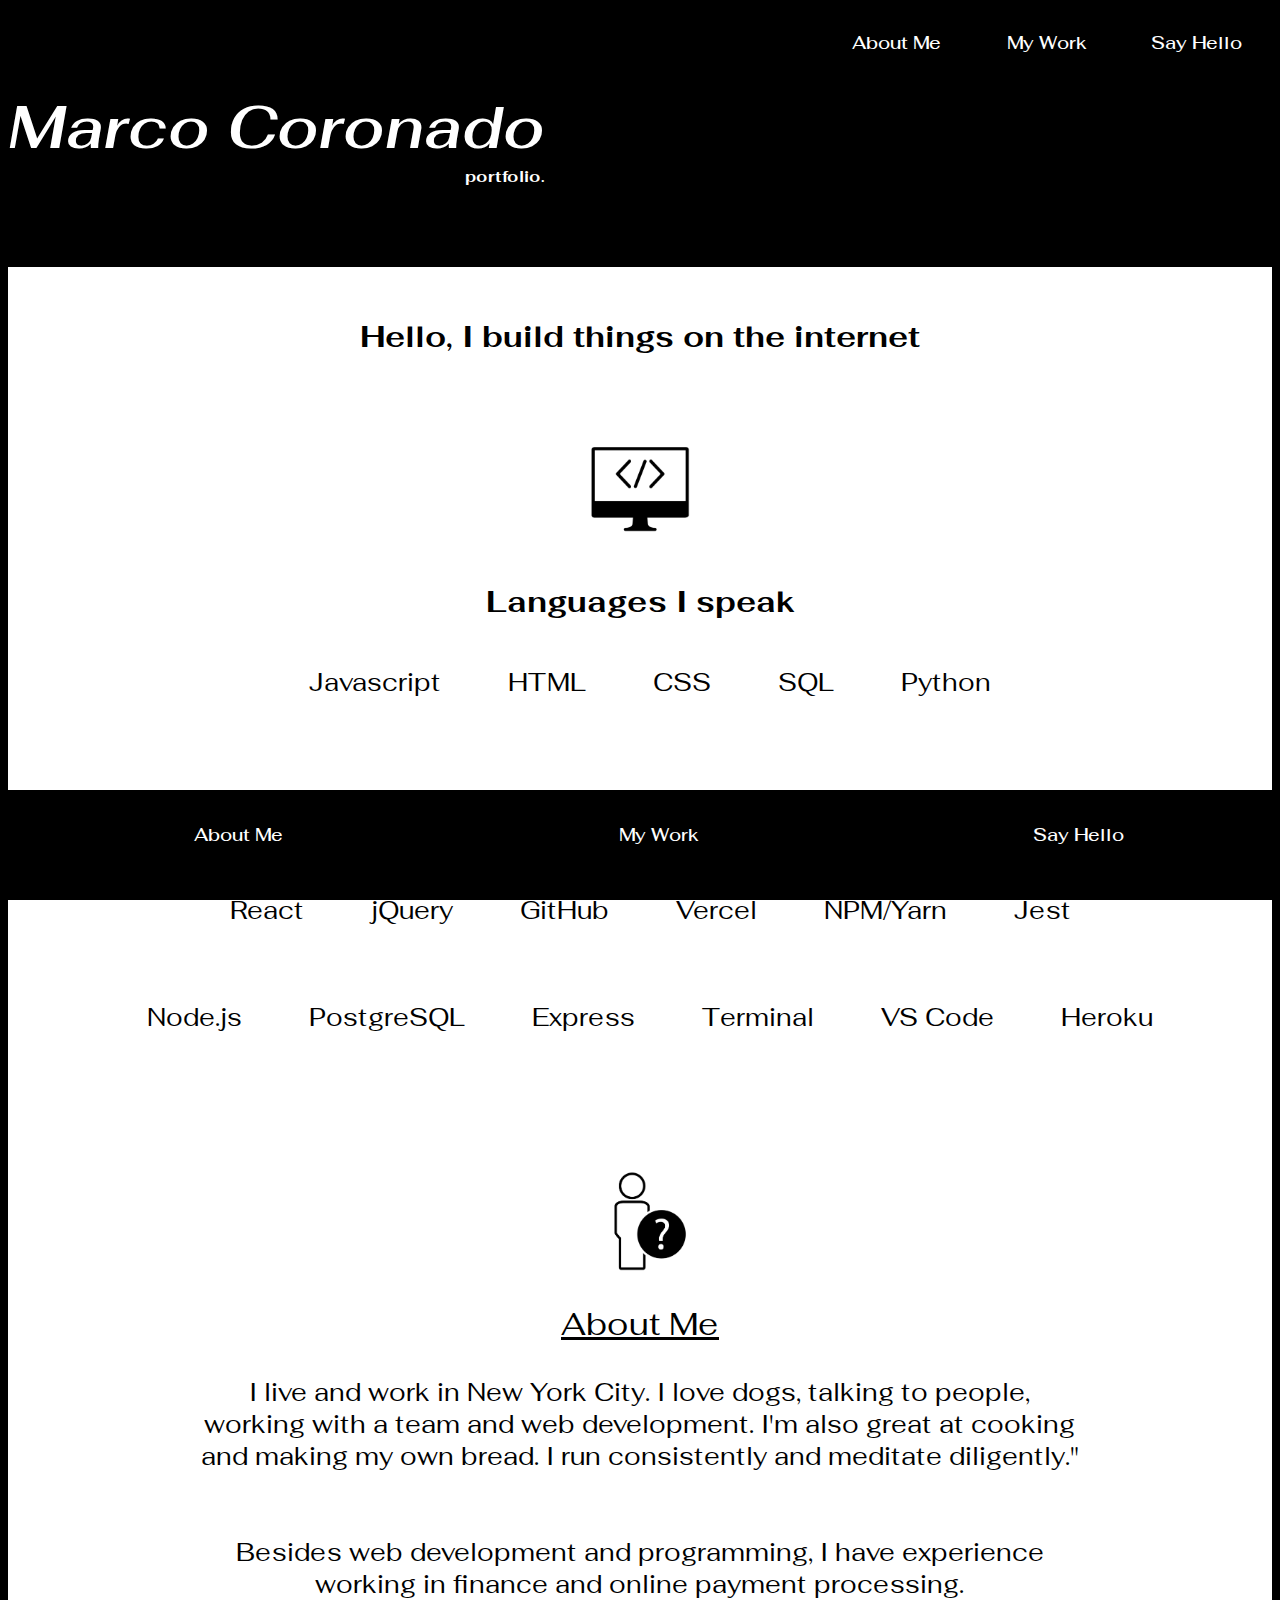
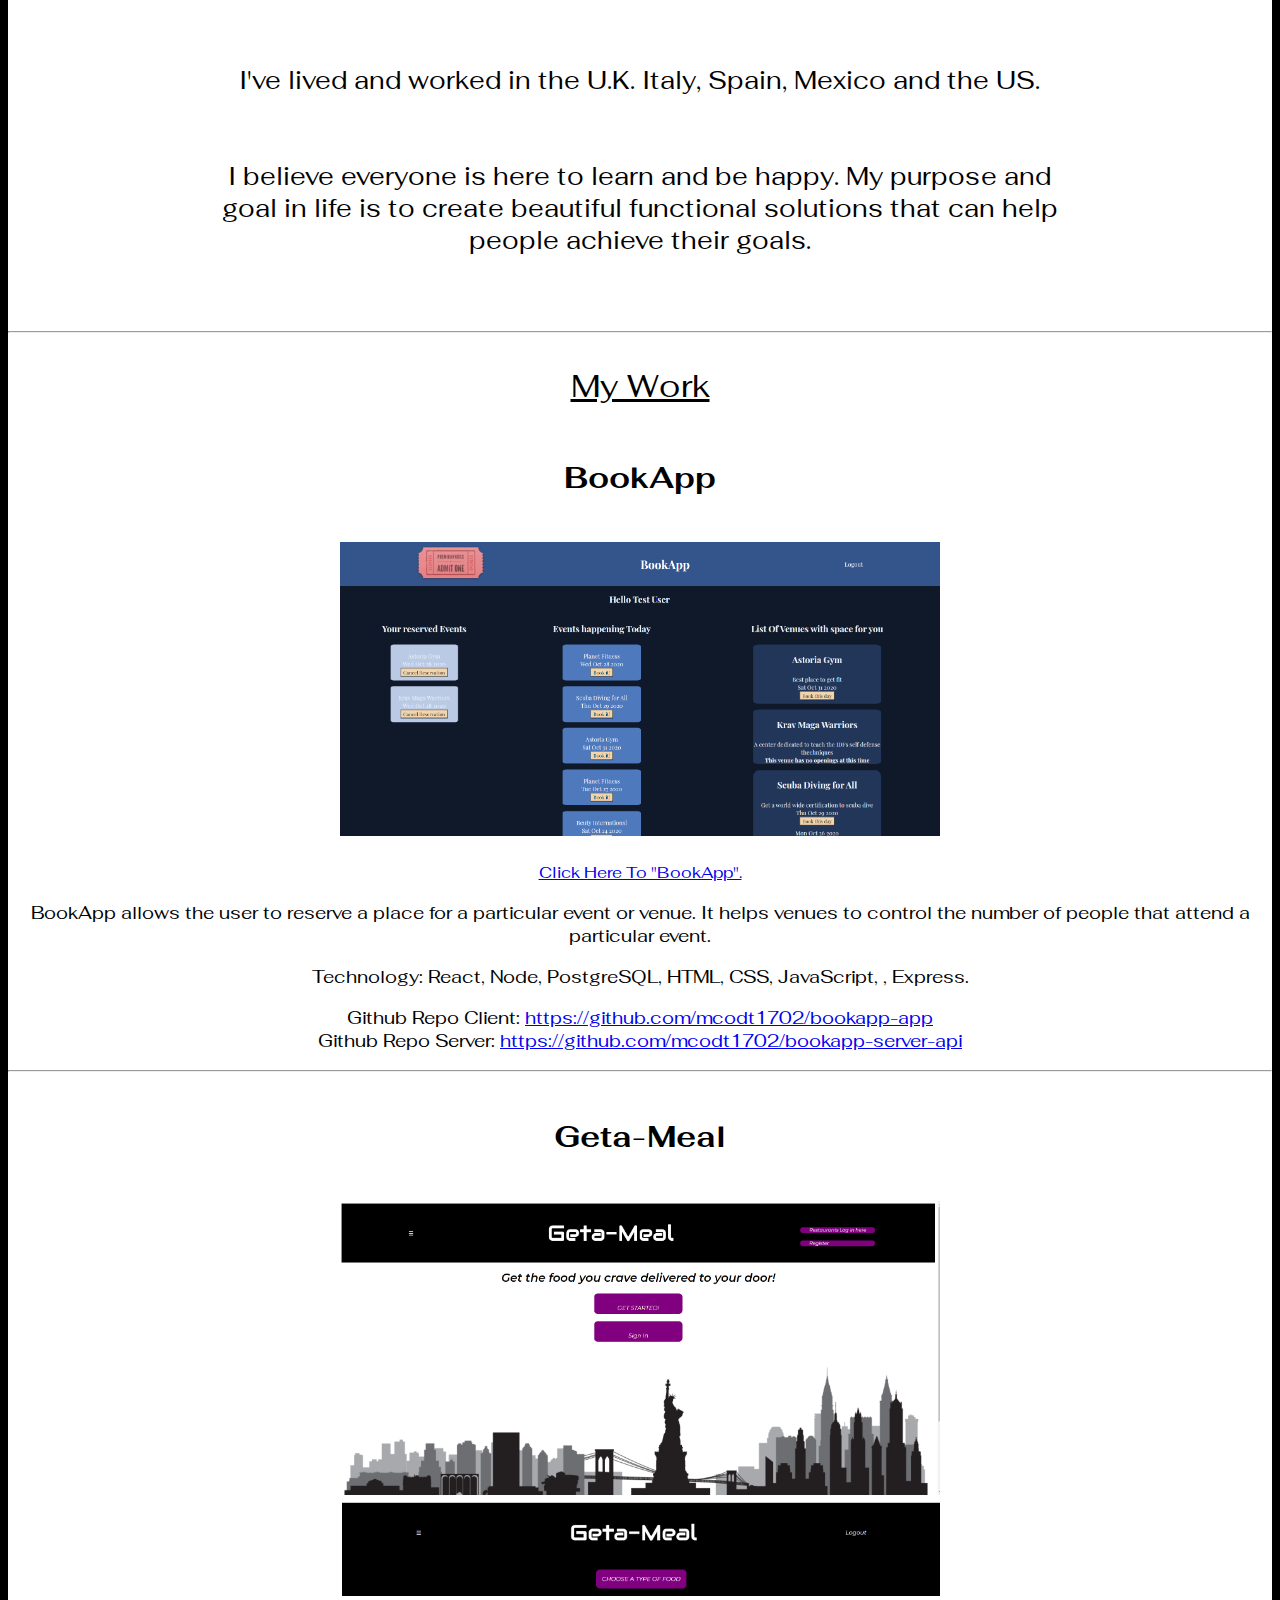
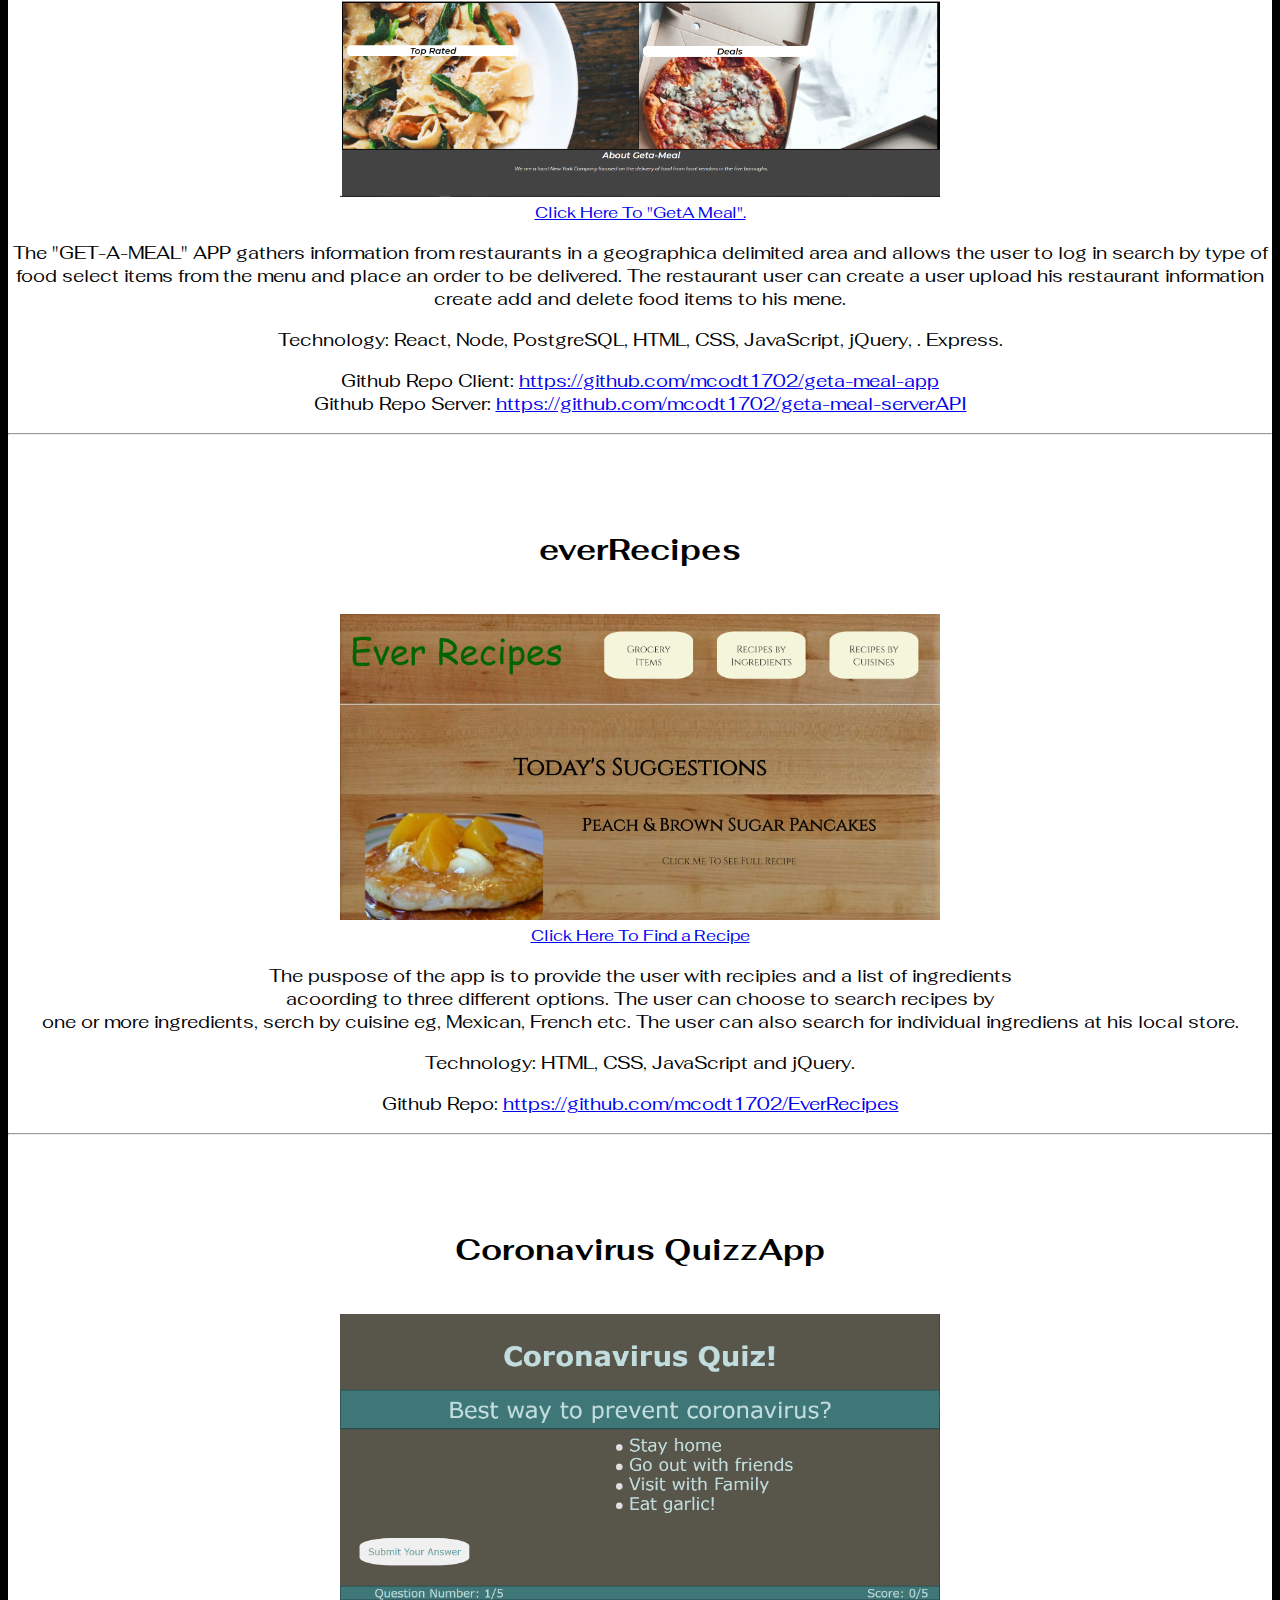
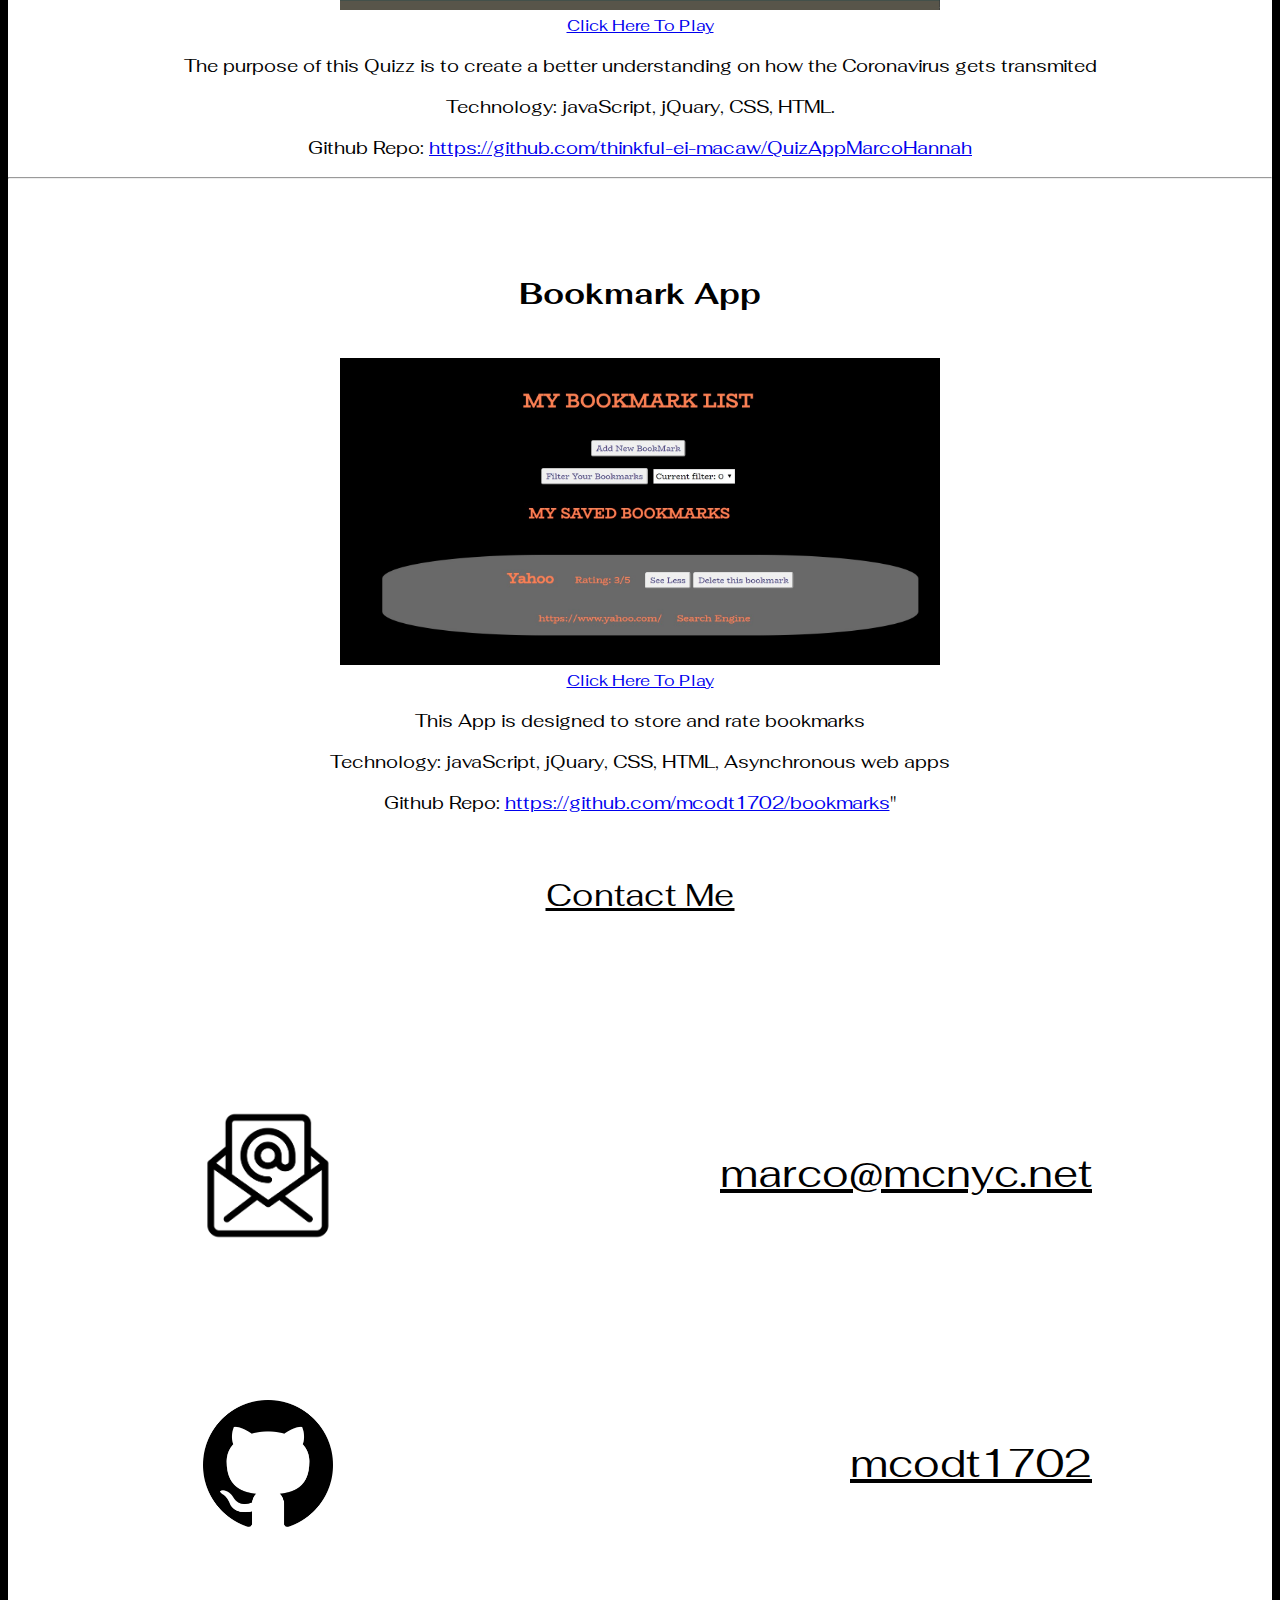
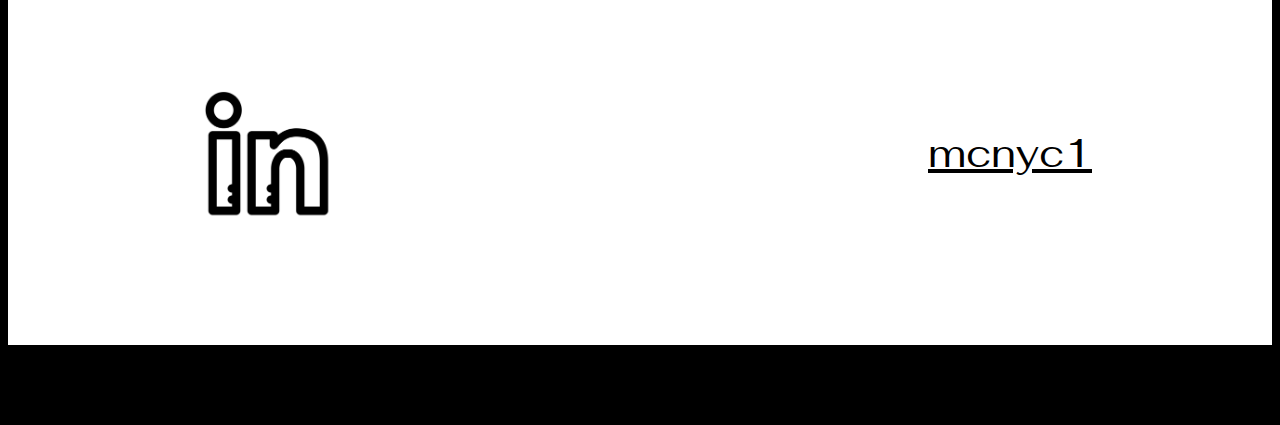
==== commit 92ee7741: "error correction" ====
--- a/index.html
+++ b/index.html
@@ -24,7 +24,7 @@
         <h1 id="name">Marco Coronado</h1>
         <h4 id="port">portfolio.</h4>
       </div>
-      <a id="tagmenu" href="./html/today.html"
+      <a id="tagmenu" href="#dos"
         ><img
           id="hmenu"
           src="./css/images/hamburguermenu.png"
@@ -105,7 +105,7 @@
               diligently."
               <br /><br /><br />
               Besides web development and programming, I have experience working
-              in finance and only payment processing.
+              in finance and online payment processing.
               <br /><br /><br />I've lived and worked in the U.K. Italy, Spain,
               Mexico and the US. <br /><br /><br />
               I believe everyone is here to learn and be happy. My purpose and
@@ -120,7 +120,7 @@
             <h2>BookApp</h2>
             <img
               class="apps"
-              src="../css/images/bookapp.png"
+              src="./css/images/bookapp.png"
               alt="image of landing page for the booking application"
             />
             <br />
@@ -160,13 +160,13 @@
             <h2>Geta-Meal</h2>
             <img
               class="apps"
-              src="../css/images/getameallanding.png"
+              src="./css/images/getameallanding.png"
               alt="image of landing page for geta_meal"
             />
             <br />
             <img
               class="apps"
-              src="../css/images/getameal_signedin.png"
+              src="./css/images/getameal_signedin.png"
               alt="image of getameal_signedin"
             />
 
@@ -211,7 +211,7 @@
             <h2>everRecipes</h2>
             <img
               class="apps"
-              src="../css/images/everRecipesStartPage.png"
+              src="./css/images/everRecipesStartPage.png"
               alt="image of ever recipes app"
             />
           </div>
@@ -246,7 +246,7 @@
             <h2>Coronavirus QuizzApp</h2>
             <img
               class="apps"
-              src="../css/images/Capture.PNG"
+              src="./css/images/Capture.PNG"
               alt="image of quizzapp game"
             />
           </div>
@@ -279,7 +279,7 @@
             <h2>Bookmark App</h2>
             <img
               class="apps"
-              src="../css/images/bookmarks.PNG"
+              src="./css/images/bookmarks.PNG"
               alt="image of bookmarks game"
             />
           </div>
@@ -308,7 +308,7 @@
           <div class="contacts">
             <div class="emailcontact">
               <img
-                src="../css/images/emailicon.png"
+                src="./css/images/emailicon.png"
                 alt="image of an envelope icon"
               />
               <a href="mailto:marco@mcnyc.net">
@@ -320,7 +320,7 @@
             <div class="githubimg">
               <img
                 class="githubimg"
-                src="../css/images/githubicon.png"
+                src="./css/images/githubicon.png"
                 alt="github icon"
               />
               <a href="https://github.com/mcodt1702" target="_blank">
@@ -332,7 +332,7 @@
             <div class="lilinkedin">
               <img
                 class="linkedin"
-                src="../css/images/linkedinicon.png"
+                src="./css/images/linkedinicon.png"
                 alt="linkedin icon"
               />
               <a href="https://www.linkedin.com/in/mcnyc1/" target="blank"
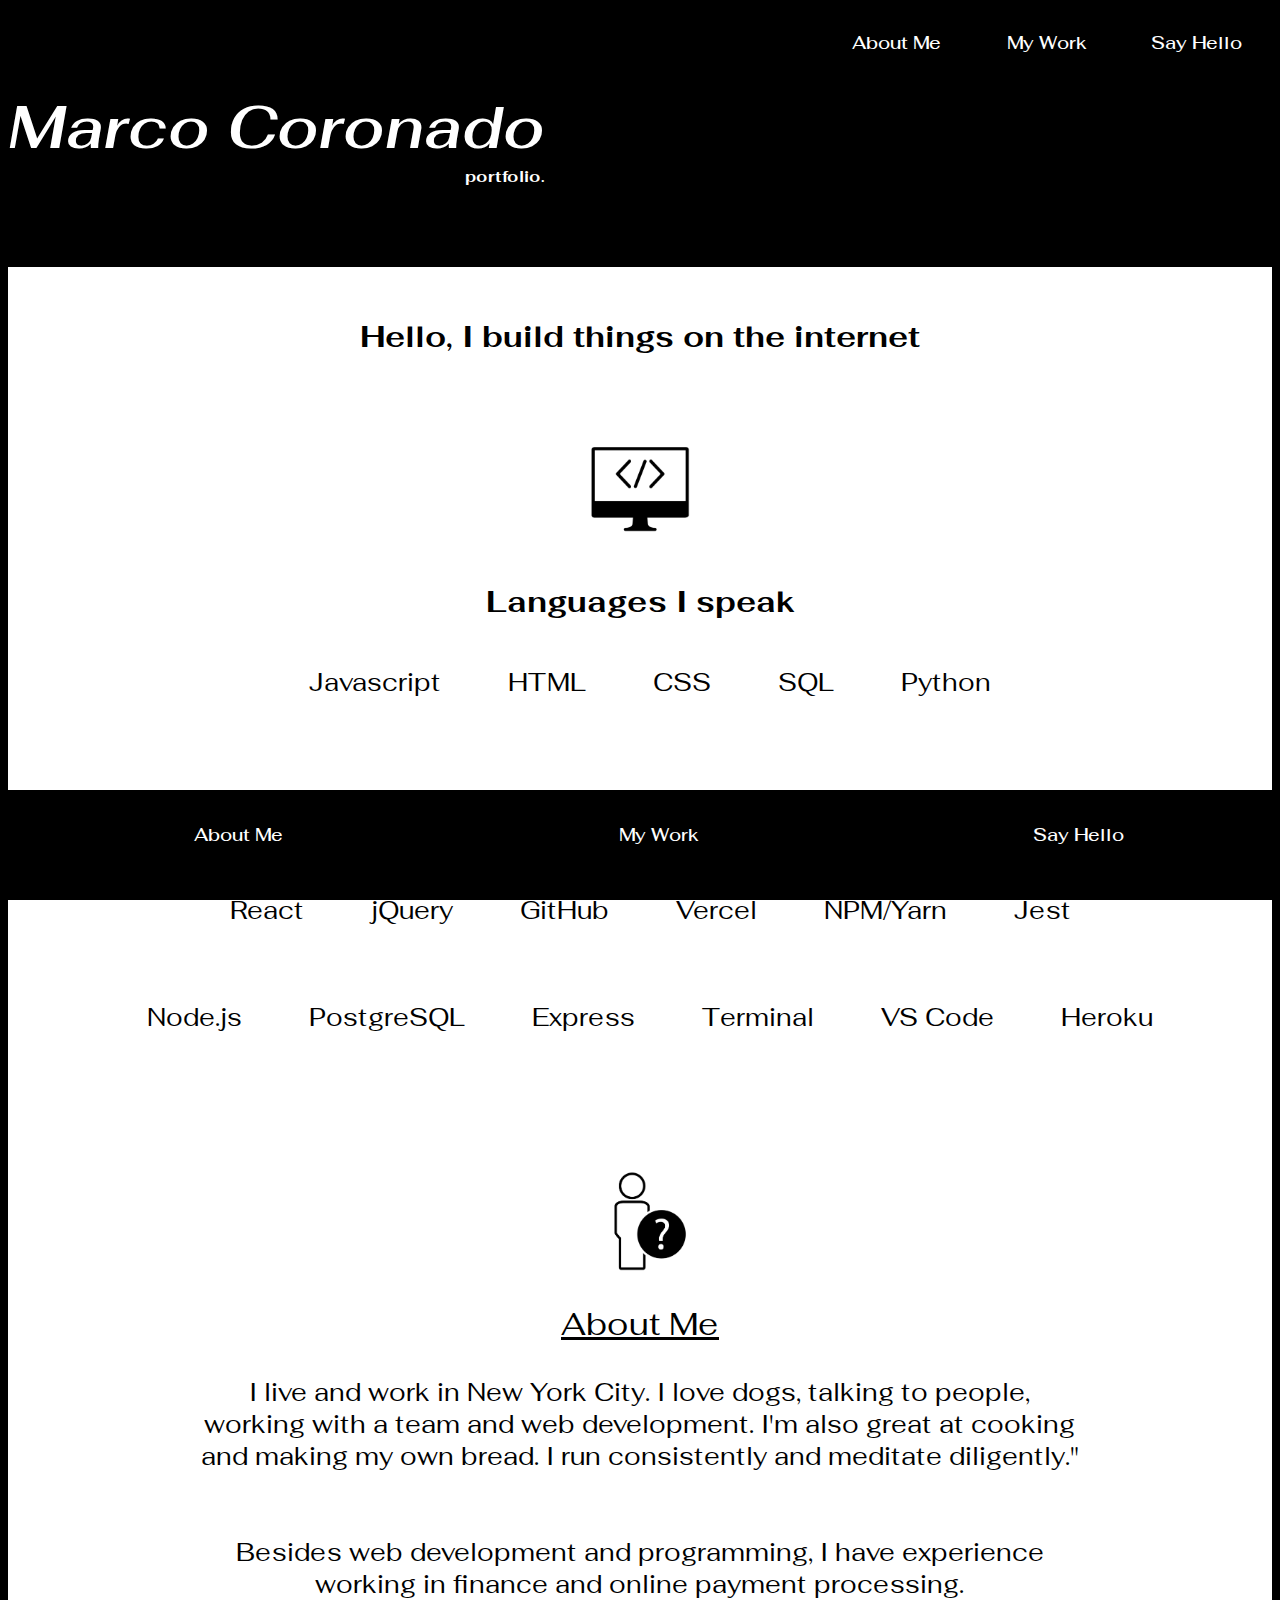
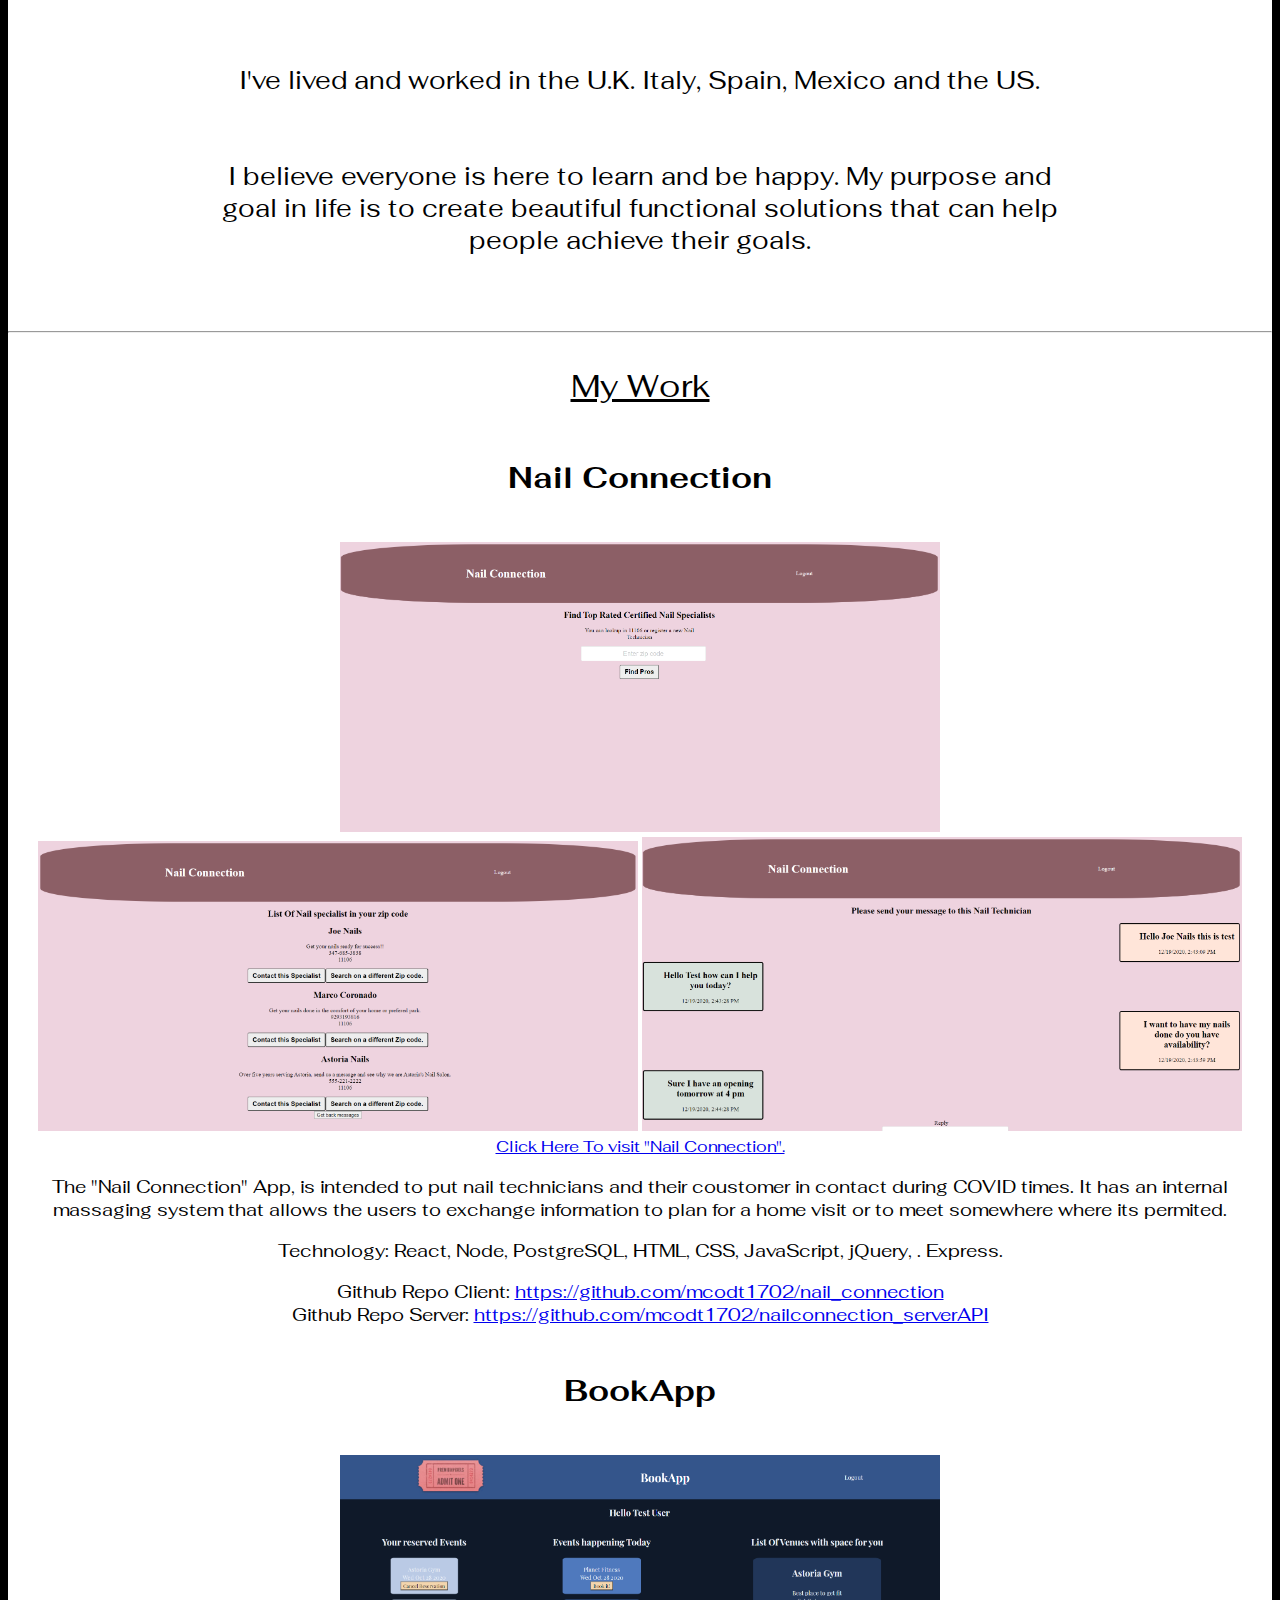
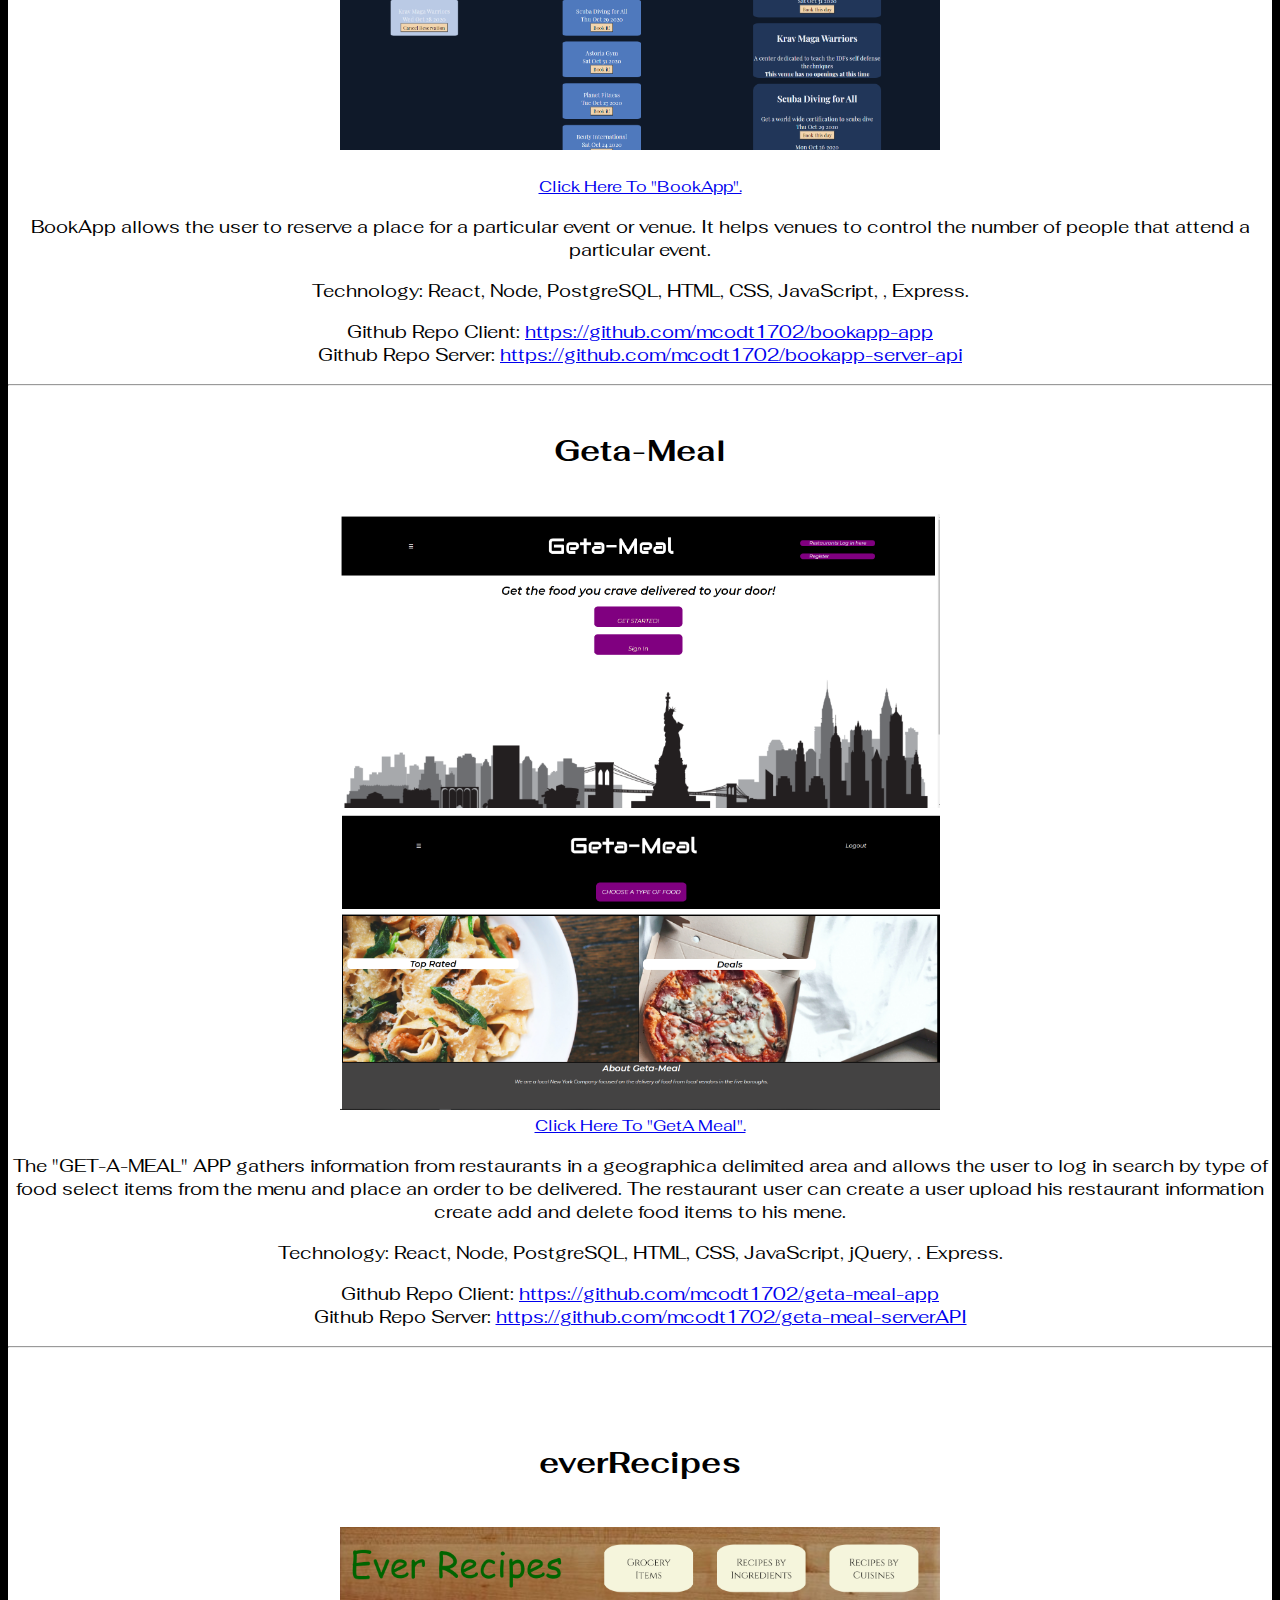
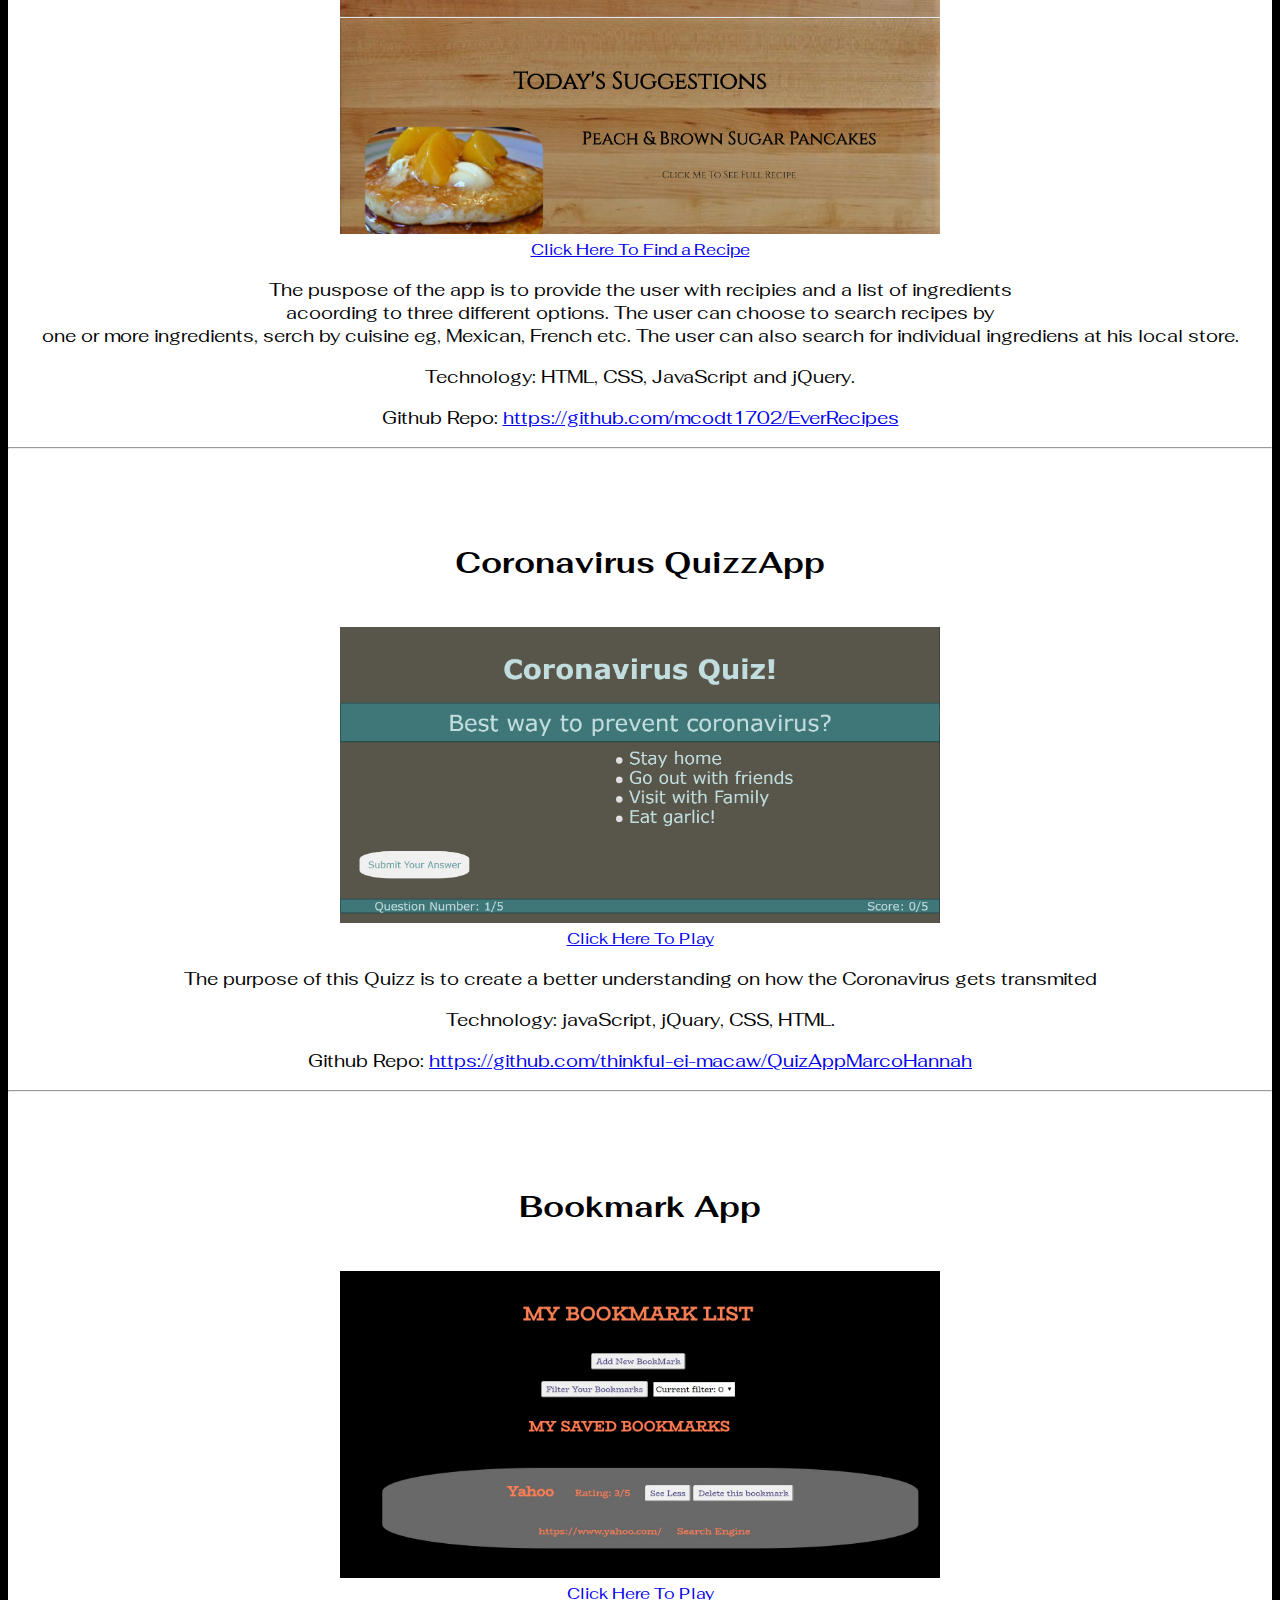
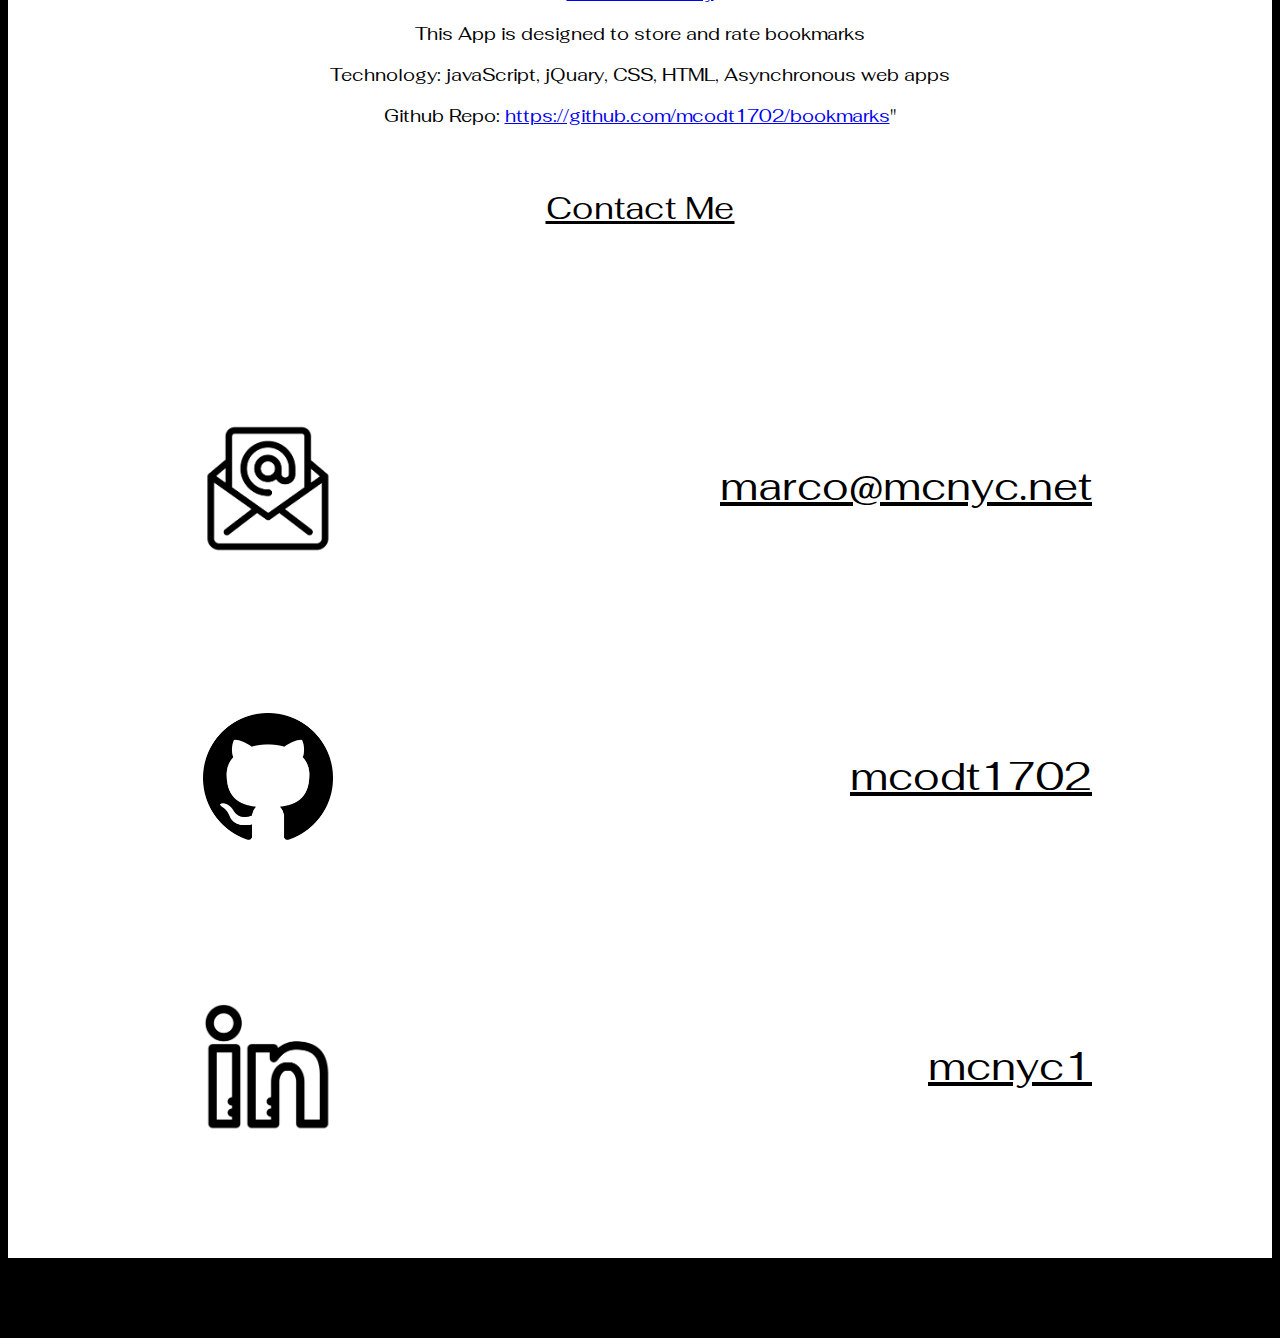
==== commit a253960f: "nail connection added" ====
--- a/index.html
+++ b/index.html
@@ -117,6 +117,57 @@
         <div class="uno" id="uno">
           <p class="sectionName">My Work</p>
           <div class="bookapp">
+            <h2>Nail Connection</h2>
+            <img
+              class="apps"
+              src="./css/images/ncLanding.png"
+              alt="image of landing page for geta_meal"
+            />
+            <br />
+            <img
+              class="apps"
+              src="./css/images/zipSearch.png"
+              alt="Zip location search results "
+            />
+            <img
+            class="apps"
+            src="./css/images/nailConnectionMess.png"
+            alt="image of Nail Connection messaging system"
+          />
+
+            <span>
+              <a
+                class="clicktoplay"
+                href="https://nailconnection.vercel.app/"
+                target="_blank"
+                ><br />Click Here To visit "Nail Connection".
+              </a>
+            </span>
+            <p class="appdescription">
+              The "Nail Connection" App, is intended to put nail technicians and their coustomer in contact during 
+              COVID times.  It has an internal massaging system that allows the users to exchange information to plan for a 
+              home visit or to meet somewhere where its permited.<br />
+            </p>
+            <p class="appdescription">
+              Technology: React, Node, PostgreSQL, HTML, CSS, JavaScript,
+              jQuery, . Express.
+            </p>
+            <p class="appdescription">
+              Github Repo Client:
+              <a
+                href="https://github.com/mcodt1702/nail_connection"
+                target="_blank"
+                >https://github.com/mcodt1702/nail_connection</a
+              ><br />
+              Github Repo Server:
+              <a
+                href="https://github.com/mcodt1702/nailconnection_serverAPI"
+                target="_blank"
+                >https://github.com/mcodt1702/nailconnection_serverAPI</a
+              >
+            </p>
+          </div>
+          <div class="bookapp">
             <h2>BookApp</h2>
             <img
               class="apps"
